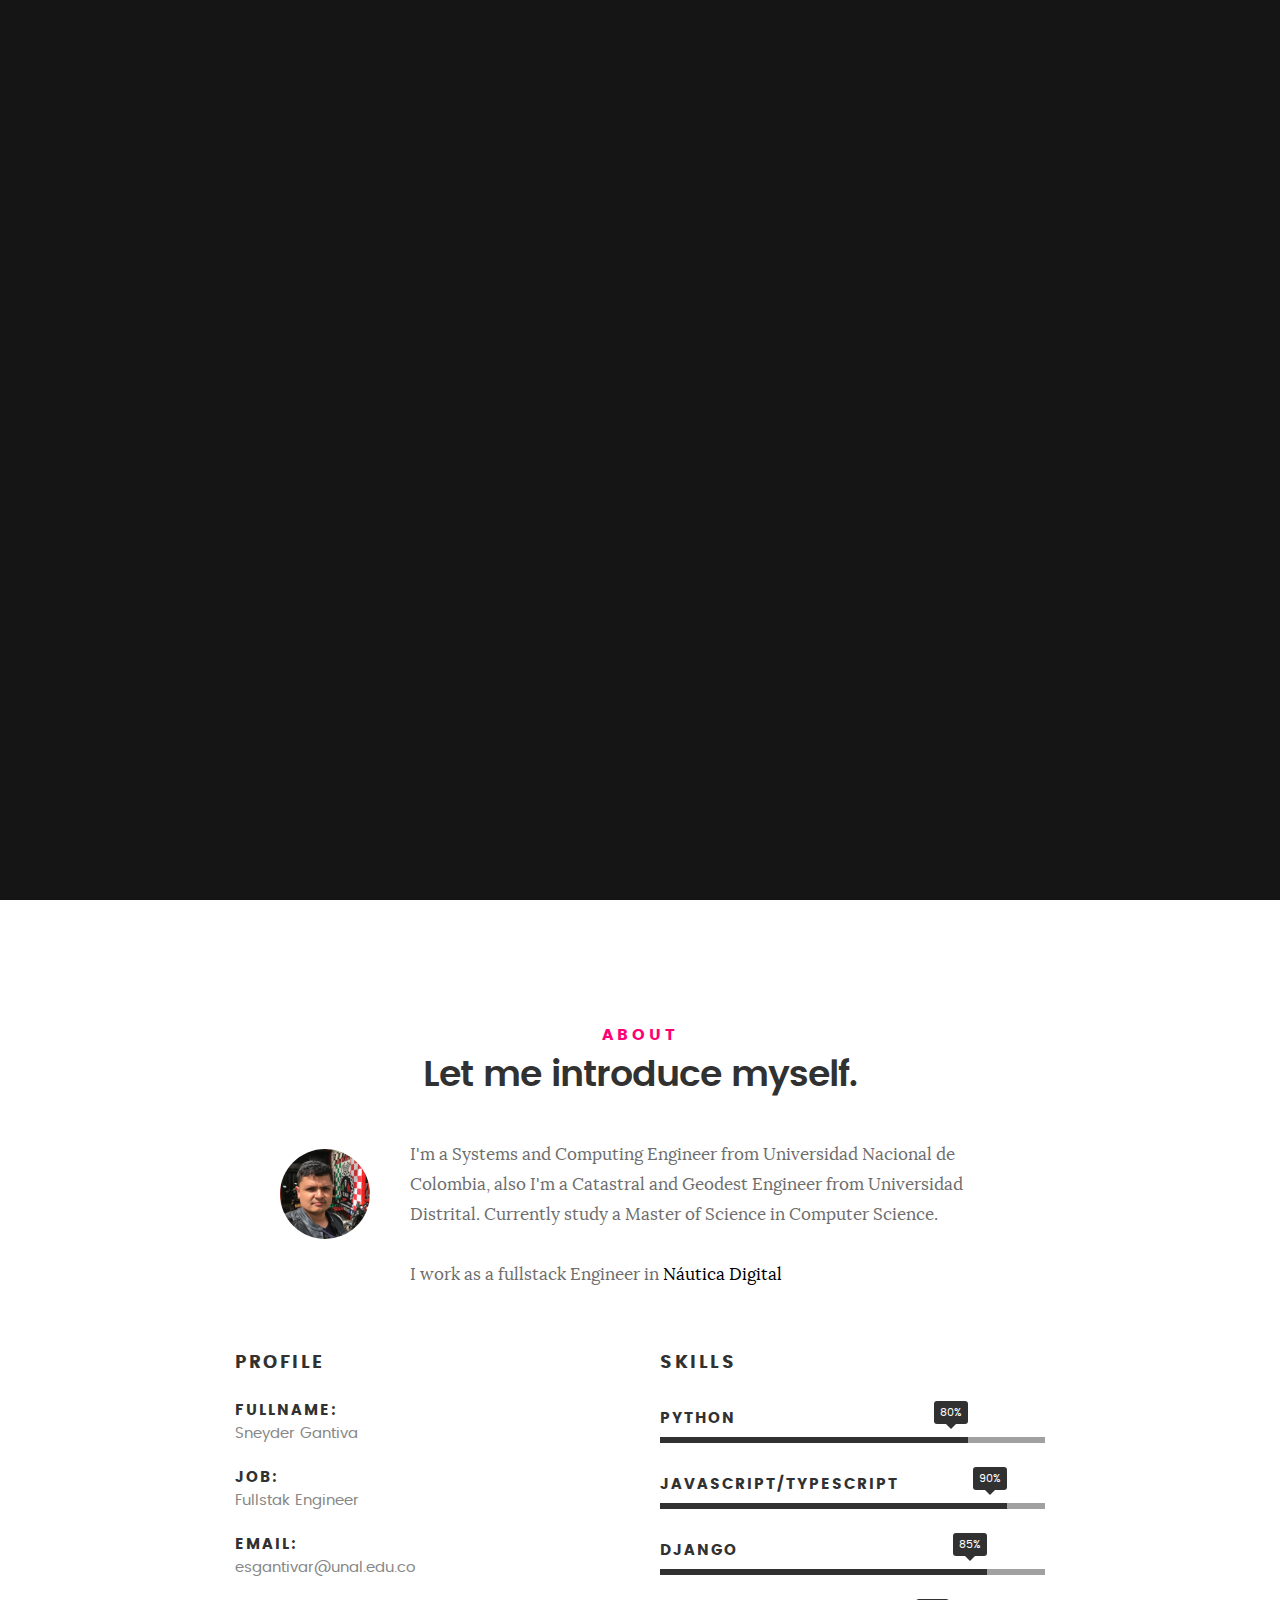
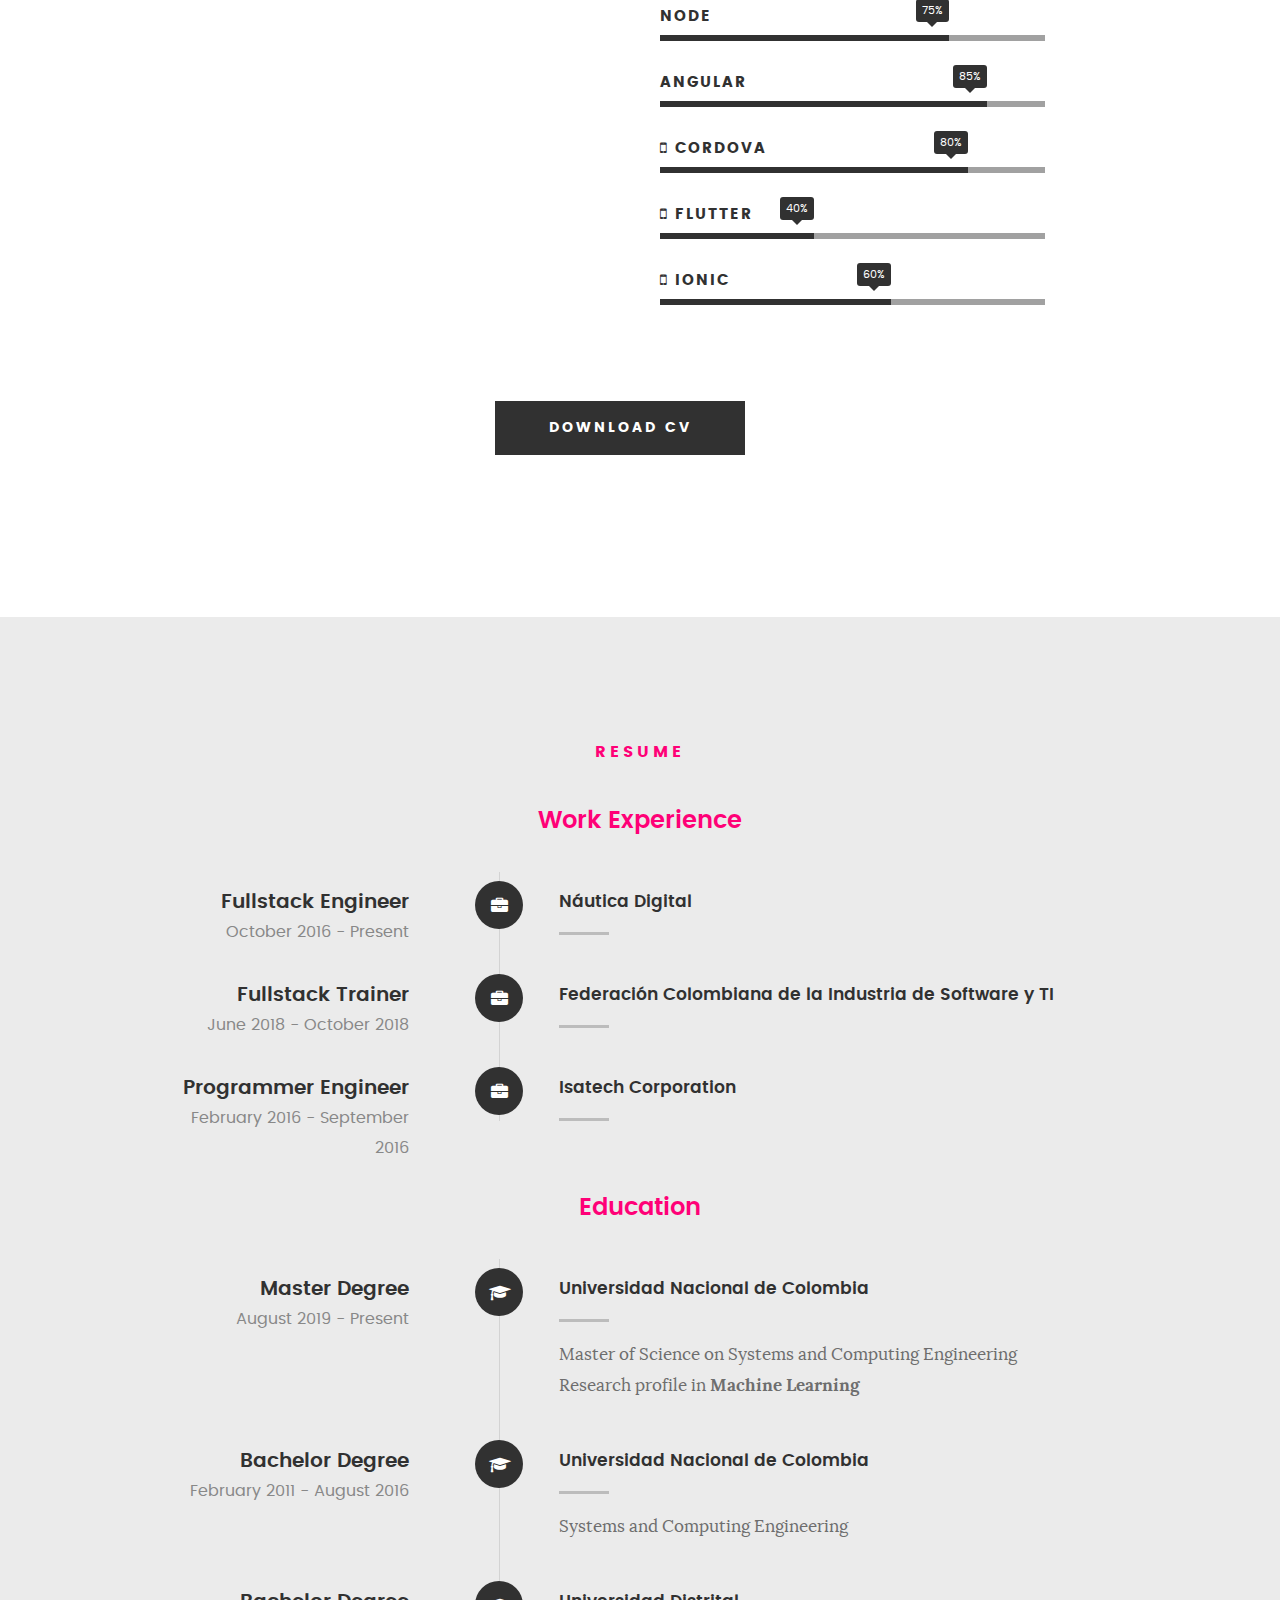
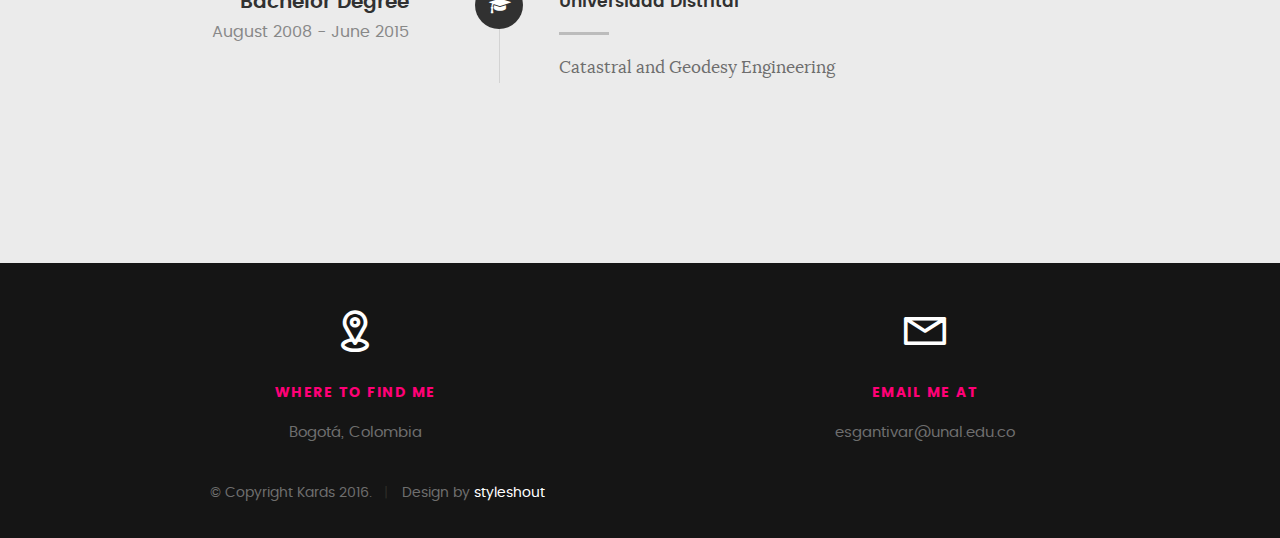
==== index.html @ 759a604a "Update index.html" ====
<!DOCTYPE html>
<!--[if IE 8 ]>
<html class="no-js oldie ie8" lang="en"> <![endif]-->
<!--[if IE 9 ]>
<html class="no-js oldie ie9" lang="en"> <![endif]-->
<!--[if (gte IE 9)|!(IE)]><!-->
<html class="no-js" lang="en"> <!--<![endif]-->
<head>

    <!--- basic page needs
    ================================================== -->
    <meta charset="utf-8">
    <title>Sneyder Gantiva</title>
    <meta name="description" content="">
    <meta name="author" content="">

    <!-- Google Tag Manager -->
    <script>(function(w,d,s,l,i){w[l]=w[l]||[];w[l].push({'gtm.start':
            new Date().getTime(),event:'gtm.js'});var f=d.getElementsByTagName(s)[0],
        j=d.createElement(s),dl=l!='dataLayer'?'&l='+l:'';j.async=true;j.src=
        'https://www.googletagmanager.com/gtm.js?id='+i+dl;f.parentNode.insertBefore(j,f);
    })(window,document,'script','dataLayer','GTM-PXXHBVL');</script>
    <!-- End Google Tag Manager -->

    <!-- mobile specific metas
    ================================================== -->
    <meta name="viewport" content="width=device-width, initial-scale=1, maximum-scale=1">

    <!-- CSS
  ================================================== -->
    <link rel="stylesheet" href="css/base.css">
    <link rel="stylesheet" href="css/main.css">
    <link rel="stylesheet" href="css/vendor.css">

    <!-- script
    ================================================== -->
    <script src="js/modernizr.js"></script>
    <script src="js/pace.min.js"></script>

    <!-- favicons
     ================================================== -->
    <link rel="icon" type="image/png" href="favicon.ico">

</head>

<body id="top">
<!-- Google Tag Manager (noscript) -->
<noscript><iframe src="https://www.googletagmanager.com/ns.html?id=GTM-PXXHBVL"
                  height="0" width="0" style="display:none;visibility:hidden"></iframe></noscript>
<!-- End Google Tag Manager (noscript) -->
<!-- header
================================================== -->
<header>
    <div class="row">

        <div class="top-bar">
            <a class="menu-toggle" href="#"><span>Menu</span></a>

            <div>
                <a href="index.html"></a>
            </div>

            <nav id="main-nav-wrap">
                <ul class="main-navigation">
                    <li class="current"><a class="smoothscroll" href="#intro" title="">Home</a></li>
                    <li><a class="smoothscroll" href="#about" title="">About</a></li>
                    <li><a class="smoothscroll" href="#resume" title="">Resume</a></li>
                    <!--li><a class="smoothscroll" href="#portfolio" title="">Portfolio</a></-li>
                    <li><a class="smoothscroll" href="#services" title="">Services</a></li>
                    <li><a class="smoothscroll" href="#contact" title="">Contact</a></li>
                    <li><a href="styles.html" title="">Style Demo</a></li-->
                </ul>
            </nav>
        </div> <!-- /top-bar -->

    </div> <!-- /row -->
</header> <!-- /header -->

<!-- intro section
================================================== -->
<section id="intro">

    <div class="intro-overlay"></div>

    <div class="intro-content">
        <div class="row">

            <div class="col-twelve">

                <h5>Hello, World.</h5>
                <h1>I'm Sneyder Gantiva.</h1>

                <p class="intro-position">
                    <span>Fullstack Engineer</span>
                    <!--span>UI/UX Designer</span-->
                </p>

                <a class="button stroke smoothscroll" href="#about" title="">More About Me</a>

            </div>

        </div>
    </div> <!-- /intro-content -->

    <ul class="intro-social">
        <li><a href="https://twitter.com/sneyder_gantiva" target="_blank"><i class="fa fa-twitter"></i></a></li>
        <li><a href="https://github.com/esgantivar"><i class="fa fa-github"></i></a></li>
    </ul> <!-- /intro-social -->

</section> <!-- /intro -->


<!-- about section
================================================== -->
<section id="about">

    <div class="row section-intro">
        <div class="col-twelve">

            <h5>About</h5>
            <h1>Let me introduce myself.</h1>

            <div class="intro-info">

                <img src="images/pic.png" alt="Profile Picture">

                <div class="lead">
                    <p>
                        I'm a Systems and Computing Engineer from Universidad Nacional de Colombia, also I'm a Catastral
                        and
                        Geodest Engineer from Universidad Distrital. Currently study a Master of Science in Computer
                        Science.
                    </p>

                    <p>
                        I work as a fullstack Engineer in <a href="https://nauticadigital.co" target="_blank">Náutica
                        Digital</a>
                    </p>

                </div>
            </div>

        </div>
    </div> <!-- /section-intro -->

    <div class="row about-content">

        <div class="col-six tab-full">

            <h3>Profile</h3>

            <ul class="info-list">
                <li>
                    <strong>Fullname:</strong>
                    <span>Sneyder Gantiva</span>
                </li>
                <li>
                    <strong>Job:</strong>
                    <span>Fullstak Engineer</span>
                </li>
                <!--li>
                    <strong>Website:</strong>
                    <span>www.kardswebsite.com</span>
                </li-->
                <li>
                    <strong>Email:</strong>
                    <span>esgantivar@unal.edu.co</span>
                </li>

            </ul> <!-- /info-list -->

        </div>

        <div class="col-six tab-full">

            <h3>Skills</h3>
            <!--p>Lorem ipsum Qui veniam ut consequat ex ullamco nulla in non ut esse in magna sint minim officia
                consectetur nisi commodo ea magna pariatur nisi cillum.</p-->

            <ul class="skill-bars">
                <li>
                    <div class="progress percent80"><span>80%</span></div>
                    <strong>Python</strong>
                </li>
                <li class="progress progress90">
                    <div class="progress percent90"><span>90%</span></div>
                    <strong>Javascript/Typescript</strong>
                </li>
                <li>
                    <div class="progress percent85"><span>85%</span></div>
                    <strong>Django</strong>
                </li>
                <li>
                    <div class="progress percent75"><span>75%</span></div>
                    <strong>Node</strong>
                </li>
                <li>
                    <div class="progress percent85"><span>85%</span></div>
                    <strong>
                        Angular
                    </strong>
                </li>
                <li>
                    <div class="progress percent80"><span>80%</span></div>
                    <strong>
                        <i class="fa fa-mobile"></i>
                        Cordova
                    </strong>
                </li>
                <li>
                    <div class="progress percent40"><span>40%</span></div>
                    <strong>
                        <i class="fa fa-mobile"></i>
                        Flutter
                    </strong>
                </li>
                <li>
                    <div class="progress percent60"><span>60%</span></div>
                    <strong>
                        <i class="fa fa-mobile"></i>
                        Ionic
                    </strong>
                </li>


            </ul> <!-- /skill-bars -->

        </div>

    </div>

    <div class="row button-section">
        <div class="col-twelve">
            <!--a href="#contact" title="Hire Me" class="button stroke smoothscroll">Hire Me</a-->
            <a href="assets/cv.pdf" title="Download CV" download class="button button-primary">Download CV</a>
        </div>
    </div>

</section> <!-- /process-->


<!-- resume Section
================================================== -->
<section id="resume" class="grey-section">

    <div class="row section-intro">
        <div class="col-twelve">

            <h5>Resume</h5>
            <!--h1>More of my credentials.</h1-->

            <!--p class="lead">Lorem ipsum Do commodo in proident enim in dolor cupidatat adipisicing dolore officia nisi
                aliqua incididunt Ut veniam lorem ipsum Consectetur ut in in eu do.</p-->

        </div>
    </div> <!-- /section-intro-->

    <div class="row resume-timeline">

        <div class="col-twelve resume-header">

            <h2>Work Experience</h2>

        </div> <!-- /resume-header -->

        <div class="col-twelve">

            <div class="timeline-wrap">

                <div class="timeline-block">

                    <div class="timeline-ico">
                        <i class="fa fa-briefcase"></i>
                    </div>

                    <div class="timeline-header">
                        <h3>Fullstack Engineer</h3>
                        <p>October 2016 - Present</p>
                    </div>

                    <div class="timeline-content">
                        <h4>Náutica Digital</h4>
                        <p></p>
                        <!--p>Lorem ipsum Occaecat do esse ex et dolor culpa nisi ex in magna consectetur nisi cupidatat
                            laboris esse eiusmod deserunt aute do quis velit esse sed Ut proident cupidatat nulla esse
                            cillum laborum occaecat nostrud sit dolor incididunt amet est occaecat nisi.</p-->
                    </div>

                </div> <!-- /timeline-block -->

                <div class="timeline-block">

                    <div class="timeline-ico">
                        <i class="fa fa-briefcase"></i>
                    </div>

                    <div class="timeline-header">
                        <h3>Fullstack Trainer</h3>
                        <p>June 2018 - October 2018</p>
                    </div>

                    <div class="timeline-content">
                        <h4>Federación Colombiana de la Industria de Software y TI</h4>
                        <p></p>
                    </div>

                </div> <!-- /timeline-block -->

                <div class="timeline-block">

                    <div class="timeline-ico">
                        <i class="fa fa-briefcase"></i>
                    </div>

                    <div class="timeline-header">
                        <h3>Programmer Engineer</h3>
                        <p>February 2016 - September 2016</p>
                    </div>

                    <div class="timeline-content">
                        <h4>Isatech Corporation</h4>
                        <p></p>
                    </div>

                </div> <!-- /timeline-block -->

            </div> <!-- /timeline-wrap -->

        </div> <!-- /col-twelve -->

    </div> <!-- /resume-timeline -->

    <div class="row resume-timeline">

        <div class="col-twelve resume-header">

            <h2>Education</h2>

        </div> <!-- /resume-header -->

        <div class="col-twelve">

            <div class="timeline-wrap">

                <div class="timeline-block">

                    <div class="timeline-ico">
                        <i class="fa fa-graduation-cap"></i>
                    </div>

                    <div class="timeline-header">
                        <h3>Master Degree</h3>
                        <p>August 2019 - Present</p>
                    </div>

                    <div class="timeline-content">
                        <h4>Universidad Nacional de Colombia</h4>
                        <p>Master of Science on Systems and Computing Engineering<br> Research profile in <b>Machine Learning</b></p>
                    </div>

                </div> <!-- /timeline-block -->

                <div class="timeline-block">

                    <div class="timeline-ico">
                        <i class="fa fa-graduation-cap"></i>
                    </div>

                    <div class="timeline-header">
                        <h3>Bachelor Degree</h3>
                        <p>February 2011 - August 2016</p>
                    </div>

                    <div class="timeline-content">
                        <h4>Universidad Nacional de Colombia</h4>
                        <p>Systems and Computing Engineering</p>
                    </div>

                </div> <!-- /timeline-block -->

                <div class="timeline-block">

                    <div class="timeline-ico">
                        <i class="fa fa-graduation-cap"></i>
                    </div>

                    <div class="timeline-header">
                        <h3>Bachelor Degree</h3>
                        <p>August 2008 - June 2015</p>
                    </div>

                    <div class="timeline-content">
                        <h4>Universidad Distrital</h4>
                        <p>Catastral and Geodesy Engineering</p>
                    </div>

                </div> <!-- /timeline-block -->

            </div> <!-- /timeline-wrap -->

        </div> <!-- /col-twelve -->

    </div> <!-- /resume-timeline -->

</section> <!-- /features -->



    <div class="row contact-info">

        <div class="col-six tab-full">

            <div class="icon">
                <i class="icon-pin"></i>
            </div>

            <h5>Where to find me</h5>

            <p>
                Bogotá, Colombia
            </p>

        </div>

        <div class="col-six tab-full collapse">

            <div class="icon">
                <i class="icon-mail"></i>
            </div>

            <h5>Email Me At</h5>

            <p>esgantivar@unal.edu.co<br>
            </p>

        </div>

        <!--div class="col-four tab-full">

            <div class="icon">
                <i class="icon-phone"></i>
            </div>

            <h5>Call Me At</h5>

            <p>Phone: (+63) 555 1212<br>
                Mobile: (+63) 555 0100<br>
                Fax: (+63) 555 0101
            </p>

        </div-->

    </div> <!-- /contact-info -->

</section> <!-- /contact -->


<!-- footer
================================================== -->

<footer>
    <div class="row">

        <!--div class="col-six tab-full pull-right social">

            <ul class="footer-social">
                <li><a href="#"><i class="fa fa-facebook"></i></a></li>
                <li><a href="#"><i class="fa fa-behance"></i></a></li>
                <li><a href="#"><i class="fa fa-twitter"></i></a></li>
                <li><a href="#"><i class="fa fa-dribbble"></i></a></li>
                <li><a href="#"><i class="fa fa-instagram"></i></a></li>
            </ul>

        </div-->

        <div class="col-six tab-full">
            <div class="copyright">
                <span>© Copyright Kards 2016.</span>
                <span>Design by <a href="http://www.styleshout.com/">styleshout</a></span>
            </div>
        </div>

        <div id="go-top">
            <a class="smoothscroll" title="Back to Top" href="#top"><i class="fa fa-long-arrow-up"></i></a>
        </div>

    </div> <!-- /row -->
</footer>

<div id="preloader">
    <div id="loader"></div>
</div>

<!-- Java Script
================================================== -->
<script src="js/jquery-2.1.3.min.js"></script>
<script src="js/plugins.js"></script>
<script src="js/main.js"></script>

</body>

</html>
---- css/base.css ----
/**
 * =================================================================== 
 *
 *  Kards v1.0 Base Stylesheet
 *  url: styleshout.com
 *  03-01-2016
 *  ------------------------------------------------------------------
 *  TOC:
 *  01. reset
 *  02. basic/base setup styles
 *  03. grid
 *  04. MISC
 *
 * =================================================================== 
 */

/** 
 * ===================================================================
 * 01. reset - normalize.css v3.0.2 | MIT License | git.io/normalize
 *
 * ------------------------------------------------------------------- 
 */
html {
	font-family: sans-serif;
	-ms-text-size-adjust: 100%;
	-webkit-text-size-adjust: 100%;
}

body {
	margin: 0;
}

article,
aside,
details,
figcaption,
figure,
footer,
header,
hgroup,
main,
menu,
nav,
section,
summary {
	display: block;
}

audio,
canvas,
progress,
video {
	display: inline-block;
	vertical-align: baseline;
}

audio:not([controls]) {
	display: none;
	height: 0;
}

[hidden],
template {
	display: none;
}

a {
	background: transparent;
}

a:active,
a:hover {
	outline: 0;
}

abbr[title] {
	border-bottom: 1px dotted;
}

b,
strong {
	font-weight: bold;
}

dfn {
	font-style: italic;
}

h1 {
	font-size: 2em;
	margin: 0.67em 0;
}

mark {
	background: #ff0;
	color: #000;
}

small {
	font-size: 80%;
}

sub,
sup {
	font-size: 75%;
	line-height: 0;
	position: relative;
	vertical-align: baseline;
}

sup {
	top: -0.5em;
}

sub {
	bottom: -0.25em;
}

img {
	border: 0;
}

svg:not(:root) {
	overflow: hidden;
}

figure {
	margin: 1em 40px;
}

hr {
	-moz-box-sizing: content-box;
	box-sizing: content-box;
	height: 0;
}

pre {
	overflow: auto;
}

code,
kbd,
pre,
samp {
	font-family: monospace, monospace;
	font-size: 1em;
}

button,
input,
optgroup,
select,
textarea {
	color: inherit;
	font: inherit;
	margin: 0;
}

button {
	overflow: visible;
}

button,
select {
	text-transform: none;
}

button,
html input[type="button"],
input[type="reset"],
input[type="submit"] {
	-webkit-appearance: button;
	cursor: pointer;
}

button[disabled],
html input[disabled] {
	cursor: default;
}

button::-moz-focus-inner,
input::-moz-focus-inner {
	border: 0;
	padding: 0;
}

input {
	line-height: normal;
}

input[type="checkbox"],
input[type="radio"] {
	box-sizing: border-box;
	padding: 0;
}

input[type="number"]::-webkit-inner-spin-button,
input[type="number"]::-webkit-outer-spin-button {
	height: auto;
}

input[type="search"] {
	-webkit-appearance: textfield;
	-moz-box-sizing: content-box;
	-webkit-box-sizing: content-box;
	box-sizing: content-box;
}

input[type="search"]::-webkit-search-cancel-button,
input[type="search"]::-webkit-search-decoration {
	-webkit-appearance: none;
}

fieldset {
	border: 1px solid #c0c0c0;
	margin: 0 2px;
	padding: 0.35em 0.625em 0.75em;
}

legend {
	border: 0;
	padding: 0;
}

textarea {
	overflow: auto;
}

optgroup {
	font-weight: bold;
}

table {
	border-collapse: collapse;
	border-spacing: 0;
}

td,
th {
	padding: 0;
}

/** 
 * ===================================================================
 * 02. basic/base setup styles - (_basic.scss)
 *
 * ------------------------------------------------------------------- 
 */
html {
	font-size: 62.5%;
	box-sizing: border-box;
}

*,
*::before,
*::after {
	box-sizing: inherit;
}

body {
	font-weight: normal;
	line-height: 1;
	text-rendering: optimizeLegibility;
	word-wrap: break-word;
	-webkit-overflow-scrolling: touch;
	-webkit-text-size-adjust: none;
}

body,
input,
button {
	-moz-osx-font-smoothing: grayscale;
	-webkit-font-smoothing: antialiased;
}

/**
 * Media - (_basic.scss)
 * ------------------------------------------------------------------- 
 */
img,
video {
	max-width: 100%;
	height: auto;
}

/**
 * Typography resets - (_basic.scss)
 * ------------------------------------------------------------------- 
 */
div,
dl,
dt,
dd,
ul,
ol,
li,
h1,
h2,
h3,
h4,
h5,
h6,
pre,
form,
p,
blockquote,
th,
td {
	margin: 0;
	padding: 0;
}

h1,
h2,
h3,
h4,
h5,
h6 {
	-webkit-font-variant-ligatures: common-ligatures;
	-moz-font-variant-ligatures: common-ligatures;
	font-variant-ligatures: common-ligatures;
	text-rendering: optimizeLegibility;
}

em,
i {
	font-style: italic;
	line-height: inherit;
}

strong,
b {
	font-weight: bold;
	line-height: inherit;
}

small {
	font-size: 60%;
	line-height: inherit;
}

ol,
ul {
	list-style: none;
}

li {
	display: block;
}

/**
 * links - (_basic.scss)
 * ------------------------------------------------------------------- 
 */
a {
	text-decoration: none;
	line-height: inherit;
}

a img {
	border: none;
}

/**
 * inputs - (_basic.scss)
 * ------------------------------------------------------------------- 
 */
fieldset {
	margin: 0;
	padding: 0;
}

input[type="email"],
input[type="number"],
input[type="search"],
input[type="text"],
input[type="tel"],
input[type="url"],
input[type="password"],
textarea {
	-webkit-appearance: none;
	-moz-appearance: none;
	-ms-appearance: none;
	-o-appearance: none;
	appearance: none;
}

/** 
 * ===================================================================
 * 03. grid - (_grid.scss)
 *
 * ------------------------------------------------------------------- 
 */
.row {
	width: 94%;
	max-width: 1140px;
	margin: 0 auto;
}

.row:before,
.row:after {
	content: "";
	display: table;
}

.row:after {
	clear: both;
}

.row .row {
	width: auto;
	max-width: none;
	margin-left: -20px;
	margin-right: -20px;
}

[class*="col-"],
.bgrid {
	float: left;
}

[class*="col-"] + [class*="col-"].end {
	float: right;
}

[class*="col-"] {
	padding: 0 20px;
}

.col-one {
	width: 8.33333%;
}

.col-two,
.col-1-6 {
	width: 16.66667%;
}

.col-three,
.col-1-4 {
	width: 25%;
}

.col-four,
.col-1-3 {
	width: 33.33333%;
}

.col-five {
	width: 41.66667%;
}

.col-six,
.col-1-2 {
	width: 50%;
}

.col-seven {
	width: 58.33333%;
}

.col-eight,
.col-2-3 {
	width: 66.66667%;
}

.col-nine,
.col-3-4 {
	width: 75%;
}

.col-ten,
.col-5-6 {
	width: 83.33333%;
}

.col-eleven {
	width: 91.66667%;
}

.col-twelve,
.col-full {
	width: 100%;
}

/**
 * small screens - (_grid.scss)
 * --------------------------------------------------------------- 
 */
@media screen and (max-width:1024px) {
	.row .row {
		margin-left: -18px;
		margin-right: -18px;
	}

	[class*="col-"] {
		padding: 0 18px;
	}

}

/**
 * tablets - (_grid.scss)
 * --------------------------------------------------------------- 
 */
@media screen and (max-width:768px) {
	.row {
		width: auto;
		padding-left: 30px;
		padding-right: 30px;
	}

	.row .row {
		padding-left: 0;
		padding-right: 0;
		margin-left: -15px;
		margin-right: -15px;
	}

	[class*="col-"] {
		padding: 0 15px;
	}

	.tab-1-4 {
		width: 25%;
	}

	.tab-1-3 {
		width: 33.33333%;
	}

	.tab-1-2 {
		width: 50%;
	}

	.tab-2-3 {
		width: 66.66667%;
	}

	.tab-3-4 {
		width: 75%;
	}

	.tab-full {
		width: 100%;
	}

}

/**
 * large mobile devices - (_grid.scss)
 * --------------------------------------------------------------- 
 */
@media screen and (max-width:600px) {
	.row {
		padding-left: 25px;
		padding-right: 25px;
	}

	.row .row {
		margin-left: -10px;
		margin-right: -10px;
	}

	[class*="col-"] {
		padding: 0 10px;
	}

	.mob-1-4 {
		width: 25%;
	}

	.mob-1-2 {
		width: 50%;
	}

	.mob-3-4 {
		width: 75%;
	}

	.mob-full {
		width: 100%;
	}

}

/**
 * small mobile devices - (_grid.scss)
 * --------------------------------------------------------------- 
 */
@media screen and (max-width:400px) {
	.row .row {
		padding-left: 0;
		padding-right: 0;
		margin-left: 0;
		margin-right: 0;
	}

	[class*="col-"] {
		width: 100% !important;
		float: none !important;
		clear: both !important;
		margin-left: 0;
		margin-right: 0;
		padding: 0;
	}

	[class*="col-"] + [class*="col-"].end {
		float: none;
	}

}

/** 
 * ===================================================================
 * block grids - (_grid.scss)
 *
 * ------------------------------------------------------------------- 
 */
[class*="block-"]:before,
[class*="block-"]:after {
	content: "";
	display: table;
}

[class*="block-"]:after {
	clear: both;
}

.block-1-6 .bgrid {
	width: 16.66667%;
}

.block-1-4 .bgrid {
	width: 25%;
}

.block-1-3 .bgrid {
	width: 33.33333%;
}

.block-1-2 .bgrid {
	width: 50%;
}

/**
 * Clearing for block grid columns. Allow columns with 
 * different heights to align properly.
 */
.block-1-6 .bgrid:nth-child(6n+1),
.block-1-4 .bgrid:nth-child(4n+1),
.block-1-3 .bgrid:nth-child(3n+1),
.block-1-2 .bgrid:nth-child(2n+1) {
	clear: both;
}

/**
 * small screens - (_grid.scss)
 * --------------------------------------------------------------- 
 */
@media screen and (max-width:1024px) {
	.block-s-1-6 .bgrid {
		width: 16.66667%;
	}

	.block-s-1-4 .bgrid {
		width: 25%;
	}

	.block-s-1-3 .bgrid {
		width: 33.33333%;
	}

	.block-s-1-2 .bgrid {
		width: 50%;
	}

	.block-s-full .bgrid {
		width: 100%;
		clear: both;
	}

	[class*="block-s-"] .bgrid:nth-child(n) {
		clear: none;
	}

	.block-s-1-6 .bgrid:nth-child(6n+1),
	.block-s-1-4 .bgrid:nth-child(4n+1),
	.block-s-1-3 .bgrid:nth-child(3n+1),
	.block-s-1-2 .bgrid:nth-child(2n+1) {
		clear: both;
	}

}

/**
 * tablets - (_grid.scss)
 * --------------------------------------------------------------- 
 */
@media screen and (max-width:768px) {
	.block-tab-1-6 .bgrid {
		width: 16.66667%;
	}

	.block-tab-1-4 .bgrid {
		width: 25%;
	}

	.block-tab-1-3 .bgrid {
		width: 33.33333%;
	}

	.block-tab-1-2 .bgrid {
		width: 50%;
	}

	.block-tab-full .bgrid {
		width: 100%;
		clear: both;
	}

	[class*="block-tab-"] .bgrid:nth-child(n) {
		clear: none;
	}

	.block-tab-1-6 .bgrid:nth-child(6n+1),
	.block-tab-1-4 .bgrid:nth-child(4n+1),
	.block-tab-1-3 .bgrid:nth-child(3n+1),
	.block-tab-1-2 .bgrid:nth-child(2n+1) {
		clear: both;
	}

}

/**
 * large mobile devices - (_grid.scss)
 * --------------------------------------------------------------- 
 */
@media screen and (max-width:600px) {
	.block-mob-1-6 .bgrid {
		width: 16.66667%;
	}

	.block-mob-1-4 .bgrid {
		width: 25%;
	}

	.block-mob-1-3 .bgrid {
		width: 33.33333%;
	}

	.block-mob-1-2 .bgrid {
		width: 50%;
	}

	.block-mob-full .bgrid {
		width: 100%;
		clear: both;
	}

	[class*="block-mob-"] .bgrid:nth-child(n) {
		clear: none;
	}

	.block-mob-1-6 .bgrid:nth-child(6n+1),
	.block-mob-1-4 .bgrid:nth-child(4n+1),
	.block-mob-1-3 .bgrid:nth-child(3n+1),
	.block-mob-1-2 .bgrid:nth-child(2n+1) {
		clear: both;
	}

}

/**
 * stack on small mobile devices - (_grid.scss)
 * --------------------------------------------------------------- 
 */
@media screen and (max-width:400px) {
	.stack .bgrid {
		width: 100% !important;
		float: none !important;
		clear: both !important;
		margin-left: 0;
		margin-right: 0;
	}

}

/** 
 * ===================================================================
 * 04. MISC  - (_grid.scss)
 *
 * ------------------------------------------------------------------- 
 */

/**
 * Clearing - (http://nicolasgallagher.com/micro-clearfix-hack/
 */
.group:before,
.group:after {
	content: "";
	display: table;
}

.group:after {
	clear: both;
}

/**
 * Misc Helper Styles 
 */
.hide {
	display: none;
}

.invisible {
	visibility: hidden;
}

.antialiased {
	-webkit-font-smoothing: antialiased;
	-moz-osx-font-smoothing: grayscale;
}

.remove-bottom {
	margin-bottom: 0;
}

.half-bottom {
	margin-bottom: 1.5rem !important;
}

.add-bottom {
	margin-bottom: 3rem !important;
}

.no-border {
	border: none;
}

.full-width {
	width: 100%;
}

.text-center {
	text-align: center;
}

.text-left {
	text-align: left;
}

.text-right {
	text-align: right;
}

.pull-left {
	float: left;
}

.pull-right {
	float: right;
}

.align-center {
	margin-left: auto;
	margin-right: auto;
	text-align: center;
}

/*# sourceMappingURL=base.css.map */
---- css/main.css ----
/**
 * =================================================================== 
 *
 *  Kards v1.0 Main Stylesheet
 *  url: styleshout.com
 *  03-01-2016
 *  ------------------------------------------------------------------
 *  TOC:
 *  01. webfonts and iconfonts
 *  02. base style overrides
 *  03. typography & general theme styles
 *  04. preloader
 *  05. forms
 *  06. buttons 
 *  07. other components
 *  08. common styles
 *  09. header styles
 *  10. intro
 *  11. about
 *  12. resume
 *  13. portfolio
 *  14. call-to-action section
 *  15. services
 *  16. stats
 *  17. contact
 *  18. footer
 *
 * =================================================================== 
 */


/** 
 * ===================================================================
 * 01. webfonts and iconfonts - (_document-setup.scss)
 *
 * ------------------------------------------------------------------- 
 */
@import url("fonts.css");
@import url("font-awesome/css/font-awesome.min.css");
@import url("micons/micons.css");


/** 
 * ===================================================================
 * 02. base style overrides - (_document-setup.scss)
 *
 * ------------------------------------------------------------------- 
 */
html {
	font-size: 10px;
}

@media only screen and (max-width:1024px) {
	html {
		font-size: 9.411764705882353px;
	}
}
@media only screen and (max-width:768px) {
	html {
		font-size: 10px;
	}
}
@media only screen and (max-width:400px) {
	html {
		font-size: 9.411764705882353px;
	}
}

html, body {
	height: 100%;
}
body {
	background: #151515;
	font-family: "lora-regular", serif;
	font-size: 1.7rem;
	line-height: 3rem;
	color: #6e6e6e;
}

/**
 * links - (_document-setup.scss)
 * -------------------------------------------------------------------
 */
a, a:visited {
	color: #000000;
	-moz-transition: all 0.3s ease-in-out;
	-o-transition: all 0.3s ease-in-out;
	-webkit-transition: all 0.3s ease-in-out;
	-ms-transition: all 0.3s ease-in-out;
	transition: all 0.3s ease-in-out;
}
a:hover, a:focus, a:active {
	color: #FF0077;
	outline: 0;
}

/** 
 * ===================================================================
 * 03. typography & general theme styles - (_document-setup.scss)
 *
 * ------------------------------------------------------------------- 
 */
h1, h2, h3, h4, h5, h6, .h01, .h02, .h03, .h04, .h05, .h06 {
	font-family: "poppins-semibold", sans-serif;
	color: #313131;
	font-style: normal;
	text-rendering: optimizeLegibility;
	margin-bottom: 2.1rem;
}
h3, .h03, h4, .h04 {
	margin-bottom: 1.8rem;
}
h5, .h05, h6, .h06 {
	font-family: "poppins-bold";
	margin-bottom: 1.2rem;
}
h1, .h01 {
	font-size: 3.1rem;
	line-height: 1.355;
	letter-spacing: -.1rem;
}
@media only screen and (max-width:600px) {
	h1, .h01 {
		font-size: 2.6rem;
		letter-spacing: -.07rem;
	}
}
h2, .h02 {
	font-size: 2.4rem;
	line-height: 1.25;
}
h3, .h03 {
	font-size: 2rem;
	line-height: 1.5;
}
h4, .h04 {
	font-size: 1.7rem;
	line-height: 1.765;
}
h5, .h05 {
	font-size: 1.4rem;
	line-height: 1.714;
	text-transform: uppercase;
	letter-spacing: .15rem;
}
h6, .h06 {
	font-size: 1.3rem;
	line-height: 1.846;
	text-transform: uppercase;
	letter-spacing: .15rem;
}
p img {
	margin: 0;
}
p.lead {
	font-family: "lora-regular", serif;
	font-size: 2rem;
	line-height: 1.8;
	color: #888888;
}
@media only screen and (max-width:768px) {
	p.lead {
		font-size: 1.7rem;
	}
}
em, i, strong, b {
	font-size: 1.7rem;
	line-height: 3rem;
	font-style: normal;
	font-weight: normal;
}
em, i {
	font-family: "lora-italic", serif;
}
strong, b {
	font-family: "lora-bold", serif;
}
small {
	font-size: 1.2rem;
	line-height: inherit;
}
blockquote {
	margin: 3rem 0;
	padding-left: 4rem;
	position: relative;
}
blockquote:before {
	content: "\201C";
	font-size: 8rem;
	line-height: 0px;
	margin: 0;
	color: #313131;
	font-family: arial, sans-serif;
	position: absolute;
	top: 3rem;
	left: 0;
}
blockquote p {
	font-family: georgia, serif;
	font-style: italic;
	padding: 0;
	font-size: 1.9rem;
	line-height: 1.737;
}
blockquote cite {
	display: block;
	font-size: 1.3rem;
	font-style: normal;
	line-height: 1.616;
}
blockquote cite:before {
	content: "\2014 \0020";
}
blockquote cite a, blockquote cite a:visited {
	color: #888888;
	border: none;
}
abbr {
	font-family: "poppins-bold", serif;
	font-variant: small-caps;
	text-transform: lowercase;
	letter-spacing: .05rem;
	color: #888888;
}
var, kbd, samp, code, pre {
	font-family: Consolas, "Andale Mono", Courier, "Courier New", monospace;
}
pre {
	padding: 2.4rem 3rem 3rem;
	background: #F1F1F1;
}
code {
	font-size: 1.4rem;
	margin: 0 .2rem;
	padding: .3rem .6rem;
	white-space: nowrap;
	background: #F1F1F1;
	border: 1px solid #E1E1E1;
	border-radius: 3px;
}
pre > code {
	display: block;
	white-space: pre;
	line-height: 2;
	padding: 0;
	margin: 0;
}
pre.prettyprint > code {
	border: none;
}
del {
	text-decoration: line-through;
}
abbr[title], dfn[title] {
	border-bottom: 1px dotted;
	cursor: help;
}
mark {
	background: #FFF49B;
	color: #000;
}
hr {
	border: solid #d2d2d2;
	border-width: 1px 0 0;
	clear: both;
	margin: 2.4rem 0 1.5rem;
	height: 0;
}

/**
 * Lists - (_document-setup.scss)  
 * -------------------------------------------------------------------
 */
ol {
	list-style: decimal;
}
ul {
	list-style: disc;
}
li {
	display: list-item;
}
ol, ul {
	margin-left: 1.7rem;
}
ul li {
	padding-left: .4rem;
}
ul ul, ul ol, ol ol, ol ul {
	margin: .6rem 0 .6rem 1.7rem;
}
ul.disc li {
	display: list-item;
	list-style: none;
	padding: 0 0 0 .8rem;
	position: relative;
}
ul.disc li::before {
	content: "";
	display: inline-block;
	width: 8px;
	height: 8px;
	border-radius: 50%;
	background: #FF0077;
	position: absolute;
	left: -17px;
	top: 11px;
	vertical-align: middle;
}
dt {
	margin: 0;
	color: #FF0077;
}
dd {
	margin: 0 0 0 2rem;
}

/**
 * tables - (_document-setup.scss)  
 * -------------------------------------------------------------------
 */
table {
	border-width: 0;
	width: 100%;
	max-width: 100%;
	font-family: "lora-regular", sans-serif;
}
th, td {
	padding: 1.5rem 3rem;
	text-align: left;
	border-bottom: 1px solid #E8E8E8;
}
th {
	color: #313131;
	font-family: "poppins-bold", sans-serif;
}
td {
	line-height: 1.5;
}
th:first-child, td:first-child {
	padding-left: 0;
}
th:last-child, td:last-child {
	padding-right: 0;
}
.table-responsive {
	overflow-x: auto;
	-webkit-overflow-scrolling: touch;
}

/**
 * Spacing - (_document-setup.scss)  
 * -------------------------------------------------------------------
 */
button, .button {
	margin-bottom: 1.2;
}
fieldset {
	margin-bottom: 1.5rem;
}
input,
textarea,
select,
pre,
blockquote,
figure,
table,
p,
ul,
ol,
dl,
form,
.fluid-video-wrapper,
.ss-custom-select {
	margin-bottom: 3rem;
}

/**
 * floated image - (_document-setup.scss)  
 * -------------------------------------------------------------------
 */
img.pull-right {
	margin: .9rem 0 0 2.4rem;
}
img.pull-left {
	margin: .9rem 2.4rem 0 0;
}

/**
 * block grid paddings - (_document-setup.scss) 
 * -------------------------------------------------------------------
 */
.bgrid {
	padding: 0 20px;
}
@media only screen and (max-width:1024px) {
	.bgrid {
		padding: 0 18px;
	}
}
@media only screen and (max-width:768px) {
	.bgrid {
		padding: 0 15px;
	}
}
@media only screen and (max-width:600px) {
	.bgrid {
		padding: 0 10px;
	}
}
@media only screen and (max-width:400px) {
	.bgrid {
		padding: 0;
	}
}

/**
 * pace.js styles - minimal  - (_document-setup.scss)
 * -------------------------------------------------------------------
 */
.pace {
	-webkit-pointer-events: none;
	pointer-events: none;
	-webkit-user-select: none;
	-moz-user-select: none;
	user-select: none;
}
.pace-inactive {
	display: none;
}
.pace .pace-progress {
	background: #FF0077;
	position: fixed;
	z-index: 900;
	top: 0;
	right: 100%;
	width: 100%;
	height: 6px;
}

/** 
 * ===================================================================
 * 04. preloader - (_preloader-1.scss)
 *
 * ------------------------------------------------------------------- 
 */
#preloader {
	position: fixed;
	top: 0;
	left: 0;
	right: 0;
	bottom: 0;
	background: #151515;
	z-index: 800;
	height: 100%;
	width: 100%;
}
.no-js #preloader, .oldie #preloader {
	display: none;
}
#loader {
	position: absolute;
	left: 50%;
	top: 50%;
	width: 60px;
	height: 60px;
	margin: -30px 0 0 -30px;
	padding: 0;
}
#loader:before {
	content: "";
	border-top: 11px solid rgba(255, 255, 255, 0.1);
	border-right: 11px solid rgba(255, 255, 255, 0.1);
	border-bottom: 11px solid rgba(255, 255, 255, 0.1);
	border-left: 11px solid #FF0077;
	-webkit-animation: load 1.1s infinite linear;
	animation: load 1.1s infinite linear;
	display: block;
	border-radius: 50%;
	width: 60px;
	height: 60px;
}
@-webkit-keyframes load {
	0% {
		-webkit-transform: rotate(0deg);
		transform: rotate(0deg);
	}
	100% {
		-webkit-transform: rotate(360deg);
		transform: rotate(360deg);
	}
}
@keyframes load {
	0% {
		-webkit-transform: rotate(0deg);
		transform: rotate(0deg);
	}
	100% {
		-webkit-transform: rotate(360deg);
		transform: rotate(360deg);
	}
}

/** 
 * ===================================================================
 * 05. forms - (_forms.scss)
 *
 * ------------------------------------------------------------------- 
 */
fieldset {
	border: none;
}
input[type="email"],
input[type="number"],
input[type="search"],
input[type="text"],
input[type="tel"],
input[type="url"],
input[type="password"],
textarea,
select {
	display: block;
	height: 6rem;
	padding: 1.5rem 0;
	border: 0;
	outline: none;
	vertical-align: middle;
	color: #313131;
	font-family: "poppins-regular", sans-serif;
	font-size: 1.5rem;
	line-height: 3rem;
	max-width: 100%;
	background: transparent;
	border-bottom: 1px solid rgba(0, 0, 0, 0.3);
	-moz-transition: all 0.3s ease-in-out;
	-o-transition: all 0.3s ease-in-out;
	-webkit-transition: all 0.3s ease-in-out;
	-ms-transition: all 0.3s ease-in-out;
	transition: all 0.3s ease-in-out;
}
.ss-custom-select {
	position: relative;
	padding: 0;
}
.ss-custom-select select {
	-webkit-appearance: none;
	-moz-appearance: none;
	-ms-appearance: none;
	-o-appearance: none;
	appearance: none;
	text-indent: 0.01px;
	text-overflow: '';
	margin: 0;
	line-height: 3rem;
	vertical-align: middle;
}
.ss-custom-select select option {
	padding-left: 2rem;
	padding-right: 2rem;
}
.ss-custom-select select::-ms-expand {
	display: none;
}
.ss-custom-select::after {
	content: '\f0d7';
	font-family: 'FontAwesome';
	position: absolute;
	top: 50%;
	right: 1.5rem;
	margin-top: -10px;
	bottom: auto;
	width: 20px;
	height: 20px;
	line-height: 20px;
	font-size: 18px;
	text-align: center;
	pointer-events: none;
	color: #252525;
}

/* IE9 and below */
.oldie .ss-custom-select::after {
	display: none;
}
textarea {
	min-height: 25rem;
}
input[type="email"]:focus,
input[type="number"]:focus,
input[type="search"]:focus,
input[type="text"]:focus,
input[type="tel"]:focus,
input[type="url"]:focus,
input[type="password"]:focus,
textarea:focus,
select:focus {
	color: #cc005f;
	border-bottom: 1px solid #FF0077;
}
label, legend {
	font-family: "poppins-bold", sans-serif;
	font-size: 1.4rem;
	margin-bottom: .6rem;
	color: #3b3b3b;
	display: block;
}
input[type="checkbox"], input[type="radio"] {
	display: inline;
}
label > .label-text {
	display: inline-block;
	margin-left: 1rem;
	font-family: "poppins-regular", sans-serif;
	line-height: inherit;
}
label > input[type="checkbox"], label > input[type="radio"] {
	margin: 0;
	position: relative;
	top: .15rem;
}

/**
 * Style Placeholder Text  
 * -
 */
::-webkit-input-placeholder {
	color: #a1a1a1;
}
:-moz-placeholder {
	color: #a1a1a1;  /* Firefox 18- */
}
::-moz-placeholder {
	color: #a1a1a1;  /* Firefox 19+ */
}
:-ms-input-placeholder {
	color: #a1a1a1;
}
.placeholder {
	color: #a1a1a1 !important;
}

/** 
 * ===================================================================
 * 06. buttons - (_button-essentials.scss)
 *
 * ------------------------------------------------------------------- 
 */
.button,
a.button,
button,
input[type="submit"],
input[type="reset"],
input[type="button"] {
	display: inline-block;
	font-family: "poppins-bold", sans-serif;
	font-size: 1.4rem;
	text-transform: uppercase;
	letter-spacing: .3rem;
	height: 5.4rem;
	line-height: 5.4rem;
	padding: 0 3rem;
	margin: 0 .3rem 1.2rem 0;
	background: #d8d8d8;
	color: #313131;
	text-decoration: none;
	cursor: pointer;
	text-align: center;
	white-space: nowrap;
	border: none;
	-moz-transition: all 0.3s ease-in-out;
	-o-transition: all 0.3s ease-in-out;
	-webkit-transition: all 0.3s ease-in-out;
	-ms-transition: all 0.3s ease-in-out;
	transition: all 0.3s ease-in-out;
}
.button:hover,
a.button:hover,
button:hover,
input[type="submit"]:hover,
input[type="reset"]:hover,
input[type="button"]:hover,
.button:focus,
button:focus,
input[type="submit"]:focus,
input[type="reset"]:focus,
input[type="button"]:focus {
	background: #bebebe;
	color: #000000;
	outline: 0;
}
.button.button-primary,
a.button.button-primary,
button.button-primary,
input[type="submit"].button-primary,
input[type="reset"].button-primary,
input[type="button"].button-primary {
	background: #313131;
	color: #FFFFFF;
}
.button.button-primary:hover,
a.button.button-primary:hover,
button.button-primary:hover,
input[type="submit"].button-primary:hover,
input[type="reset"].button-primary:hover,
input[type="button"].button-primary:hover,
.button.button-primary:focus,
button.button-primary:focus,
input[type="submit"].button-primary:focus,
input[type="reset"].button-primary:focus,
input[type="button"].button-primary:focus {
	background: #1f1f1f;
}
button.full-width, .button.full-width {
	width: 100%;
	margin-right: 0;
}
button.medium, .button.medium {
	height: 5.7rem !important;
	line-height: 5.7rem !important;
	padding: 0 1.8rem !important;
}
button.large, .button.large {
	height: 6rem !important;
	line-height: 6rem !important;
	padding: 0rem 3rem !important;
}
button.stroke, .button.stroke {
	background: transparent !important;
	border: 3px solid #313131;
	line-height: 4.8rem;
}
button.stroke.medium, .button.stroke.medium {
	line-height: 5.1rem !important;
}
button.stroke.large, .button.stroke.large {
	line-height: 5.4rem !important;
}
button.stroke:hover, .button.stroke:hover {
	border: 3px solid #FF0077;
	color: #FF0077;
}
button::-moz-focus-inner, input::-moz-focus-inner {
	border: 0;
	padding: 0;
}


/** 
 * ===================================================================
 * 07. other components - (_others.scss)
 *
 * ------------------------------------------------------------------- 
 */

/**
 * alert box - (_alert-box.scss)
 * -------------------------------------------------------------------
 */
.alert-box {
	padding: 2.1rem 4rem 2.1rem 3rem;
	position: relative;
	margin-bottom: 3rem;
	border-radius: 3px;
	font-family: "poppins-regular", sans-serif;
	font-size: 1.5rem;
}
.alert-box .close {
	position: absolute;
	right: 1.8rem;
	top: 1.8rem;
	cursor: pointer;
}
.ss-error {
	background-color: #ffd1d2;
	color: #e65153;
}
.ss-success {
	background-color: #c8e675;
	color: #758c36;
}
.ss-info {
	background-color: #d7ecfb;
	color: #4a95cc;
}
.ss-notice {
	background-color: #fff099;
	color: #bba31b;
}

/**
 * additional typo styles - (_additional-typo.scss)
 * -------------------------------------------------------------------
 */

/**
 * drop cap 
 */
.drop-cap:first-letter {
	float: left;
	margin: 0;
	padding: 1.5rem .6rem 0 0;
	font-size: 8.4rem;
	font-family: "poppins-bold", sans-serif;
	line-height: 6rem;
	text-indent: 0;
	background: transparent;
	color: #313131;
}

/**
 * line definition style
 */
.lining dt, .lining dd {
	display: inline;
	margin: 0;
}
.lining dt + dt:before, .lining dd + dt:before {
	content: "\A";
	white-space: pre;
}
.lining dd + dd:before {
	content: ", ";
}
.lining dd + dd:before {
	content: ", ";
}
.lining dd:before {
	content: ": ";
	margin-left: -0.2em;
}

/**
 * dictionary definition style
 */
.dictionary-style dt {
	display: inline;
	counter-reset: definitions;
}
.dictionary-style dt + dt:before {
	content: ", ";
	margin-left: -0.2em;
}
.dictionary-style dd {
	display: block;
	counter-increment: definitions;
}
.dictionary-style dd:before {
	content: counter(definitions, decimal) ". ";
}

/** 
 * Pull Quotes
 * -----------
 * markup:
 *
 * <aside class="pull-quote">
 *		<blockquote>
 *			<p></p>
 *		</blockquote>
 *	</aside>
 *
 * --------------------------------------------------------------------- 
 */
.pull-quote {
	position: relative;
	padding: 2.1rem 3rem 2.1rem 0px;
}
.pull-quote:before, .pull-quote:after {
	height: 1em;
	position: absolute;
	font-size: 8rem;
	font-family: Arial, Sans-Serif;
	color: #333;
}
.pull-quote:before {
	content: "\201C";
	top: 33px;
	left: 0;
}
.pull-quote:after {
	content: '\201D';
	bottom: -33px;
	right: 0;
}
.pull-quote blockquote {
	margin: 0;
}
.pull-quote blockquote:before {
	content: none;
}

/** 
 * Stats Tab
 * ---------
 * markup:
 *
 * <ul class="stats-tabs">
 *		<li><a href="#">[value]<em>[name]</em></a></li>
 *	</ul>
 *
 * Extend this object into your markup.
 *
 * ---------------------------------------------------------------------
 */
.stats-tabs {
	padding: 0;
	margin: 3rem 0;
}
.stats-tabs li {
	display: inline-block;
	margin: 0 1.5rem 3rem 0;
	padding: 0 1.5rem 0 0;
	border-right: 1px solid #ccc;
}
.stats-tabs li:last-child {
	margin: 0;
	padding: 0;
	border: none;
}
.stats-tabs li a {
	display: inline-block;
	font-size: 2.5rem;
	font-family: "poppins-bold", sans-serif;
	border: none;
	color: #252525;
}
.stats-tabs li a:hover {
	color: #FF0077;
}
.stats-tabs li a em {
	display: block;
	margin: .6rem 0 0 0;
	font-size: 1.4rem;
	font-family: "poppins-regular", sans-serif;
	color: #888888;
}

/**
 * skillbars - (_skillbars.scss)
 * -------------------------------------------------------------------
 */
.skill-bars {
	list-style: none;
	margin: 6rem 0 3rem;
}
.skill-bars li {
	height: .6rem;
	background: #a1a1a1;
	width: 100%;
	margin-bottom: 6rem;
	padding: 0;
	position: relative;
}
.skill-bars li strong {
	position: absolute;
	left: 0;
	top: -3rem;
	font-family: "poppins-bold", sans-serif;
	color: #313131;
	text-transform: uppercase;
	letter-spacing: .2rem;
	font-size: 1.5rem;
	line-height: 2.4rem;
}
.skill-bars li .progress {
	background: #313131;
	position: relative;
	height: 100%;
}
.skill-bars li .progress span {
	position: absolute;
	right: 0;
	top: -3.6rem;
	display: block;
	font-family: "poppins-regular", sans-serif;
	color: white;
	font-size: 1.1rem;
	line-height: 1;
	background: #313131;
	padding: .6rem .6rem;
	border-radius: 3px;
}
.skill-bars li .progress span::after {
	position: absolute;
	left: 50%;
	bottom: -5px;
	margin-left: -5px;
	border-right: 5px solid transparent;
	border-left: 5px solid transparent;
	border-top: 5px solid #313131;
	content: "";
}

.skill-bars li .percent5   { width: 5%; }
.skill-bars li .percent10  { width: 10%; }
.skill-bars li .percent15  { width: 15%; }
.skill-bars li .percent20  { width: 20%; }
.skill-bars li .percent25  { width: 25%; }
.skill-bars li .percent30  { width: 30%; }
.skill-bars li .percent35  { width: 35%; }
.skill-bars li .percent40  { width: 40%; }
.skill-bars li .percent45  { width: 45%; }
.skill-bars li .percent50  { width: 50%; }
.skill-bars li .percent55  { width: 55%; }
.skill-bars li .percent60  { width: 60%; }
.skill-bars li .percent65  { width: 65%; }
.skill-bars li .percent70  { width: 70%; }
.skill-bars li .percent75  { width: 75%; }
.skill-bars li .percent80  { width: 80%; }
.skill-bars li .percent85  { width: 85%; }
.skill-bars li .percent90  { width: 90%; }
.skill-bars li .percent95  { width: 95%; }
.skill-bars li .percent100 { width: 100%; }


/** 
 * ===================================================================
 * 08. common styles (_layout.scss)
 *
 * ------------------------------------------------------------------- 
 */
.grey-section {
	background: #ebebeb;
}
.grey-section p.lead {
	color: #7d7d7d;
}
.section-intro {
	max-width: 700px;
	margin-left: auto;
	margin-right: auto;
	text-align: center;
	margin-bottom: 3.6rem;
	position: relative;
}
.section-intro h1 {
	font-family: "poppins-semibold", serif;
	font-size: 3.6rem;
	color: #313131;
	line-height: 1.25;
	margin-bottom: 1.2rem;
}
.section-intro h5 {
	color: #FF0077;
	font-size: 1.6rem;
	line-height: 1.875;
	margin-bottom: 0.3rem;
	letter-spacing: .4rem;
}

/**
 * responsive:
 * common styles
 * ------------------------------------------------------------------- 
 */
@media only screen and (max-width:768px) {
	.section-intro {
		max-width: 650px;
	}
	.section-intro h1 {
		font-size: 3rem;
	}
}
@media only screen and (max-width:600px) {
	.section-intro h1 {
		font-size: 2.6rem;
	}
	.section-intro h5 {
		font-size: 1.5rem;
		letter-spacing: .3rem;
	}
}
@media only screen and (max-width:400px) {
	.section-intro h1 {
		font-size: 2.4rem;
	}
}


/** 
 * ===================================================================
 * 09. header styles - (_layout.scss)
 *
 * ------------------------------------------------------------------- 
 */
header {
	position: fixed;
	width: 100%;
	min-height: 66px;
	z-index: 600;
}
header .row {
	position: relative;
	min-height: 66px;
}
header .top-bar {
	display: block;
	background: #000000;
	min-width: 220px;
	min-height: 66px;
	position: absolute;
	left: 90px;
	top: 0;
}
header .logo {
	float: left;
	margin-left: 20px;
	margin-right: 50px;
	margin-top: 25px;
	position: relative;
}
header .logo a {
	display: block;
	margin: 0;
	padding: 0;
	border: none;
	font: 0/0 a;
	text-shadow: none;
	color: transparent;
	width: 92px;
	height: 15px;
	background: url("../images/logo.png") no-repeat center;
	background-size: 92px 15px;
}

/**
 * menu toggle - (_layout.css)
 * ------------------------------------------------------------------- 
 */
.menu-toggle {
	float: left;
	width: 40px;
	height: 40px;
	margin-left: 20px;
	margin-top: 13px;
	display: block;
	position: relative;
}
.menu-toggle span {
	display: block;
	background-color: #FF0077;
	width: 24px;
	height: 3px;
	margin-top: -1.5px;
	font: 0/0 a;
	text-shadow: none;
	color: transparent;
	position: absolute;
	right: 8px;
	top: 50%;
	bottom: auto;
	left: auto;
	-moz-transition: background 0.2s ease-in-out;
	-o-transition: background 0.2s ease-in-out;
	-webkit-transition: background 0.2s ease-in-out;
	-ms-transition: background 0.2s ease-in-out;
	transition: background 0.2s ease-in-out;
}
.menu-toggle span::before, .menu-toggle span::after {
	content: '';
	width: 100%;
	height: 100%;
	background-color: inherit;
	position: absolute;
	left: 0;
	-moz-transition-duration: 0.2s, 0.2s;
	-o-transition-duration: 0.2s, 0.2s;
	-webkit-transition-duration: 0.2s, 0.2s;
	-ms-transition-duration: 0.2s, 0.2s;
	transition-duration: 0.2s, 0.2s;
	-moz-transition-delay: 0.2s, 0s;
	-o-transition-delay: 0.2s, 0s;
	-webkit-transition-delay: 0.2s, 0s;
	-ms-transition-delay: 0.2s, 0s;
	transition-delay: 0.2s, 0s;
}
.menu-toggle span::before {
	top: -8px;
	-moz-transition-property: top, transform;
	-o-transition-property: top, transform;
	-webkit-transition-property: top, transform;
	-ms-transition-property: top, transform;
	transition-property: top, transform;
}
.menu-toggle span::after {
	bottom: -8px;
	-moz-transition-property: bottom, transform;
	-o-transition-property: bottom, transform;
	-webkit-transition-property: bottom, transform;
	-ms-transition-property: bottom, transform;
	transition-property: bottom, transform;
}

/* is clicked */
.menu-toggle.is-clicked span {
	background-color: rgba(255, 0, 119, 0);
}
.menu-toggle.is-clicked span::before, .menu-toggle.is-clicked span::after {
	background-color: #ff0077;
	-moz-transition-delay: 0s, 0.2s;
	-o-transition-delay: 0s, 0.2s;
	-webkit-transition-delay: 0s, 0.2s;
	-ms-transition-delay: 0s, 0.2s;
	transition-delay: 0s, 0.2s;
}
.menu-toggle.is-clicked span::before {
	top: 0;
	-webkit-transform: rotate(45deg);
	-ms-transform: rotate(45deg);
	transform: rotate(45deg);
}
.menu-toggle.is-clicked span::after {
	bottom: 0;
	-webkit-transform: rotate(-45deg);
	-ms-transform: rotate(-45deg);
	transform: rotate(-45deg);
}

/* navigation panel */
#main-nav-wrap {
	display: block;
	width: 100%;
	font-family: "poppins-medium", sans-serif;
	font-size: 1.5rem;
	position: absolute;
	top: 100%;
	left: 0;
}

/* dropdown nav */
.main-navigation {
	background: #000000;
	padding: 24px 30px 42px;
	margin: 0;
	width: 100%;
	height: auto;
	clear: both;
	display: none;
}
.main-navigation > li {
	display: block;
	height: auto;
	text-align: left;
	padding: 0;
}
.main-navigation li a {
	display: block;
	color: #FFFFFF;
	width: auto;
	padding: 15px 0;
	line-height: 16px;
	border: none;
}
.main-navigation li a:hover {
	color: #FF0077;
	padding-left: 1rem;
}
.main-navigation li.current > a {
	background: none;
	color: #FF0077;
}

/**
 * responsive:
 * header styles
 * --------------------------------------------------------------- 
 */
@media only screen and (max-width:1024px) {
	header .top-bar {
		left: 60px;
	}
}
@media only screen and (max-width:768px) {
	header .top-bar {
		left: 50px;
	}
}
@media only screen and (max-width:600px) {
	header .top-bar {
		left: 35px;
	}
}
@media only screen and (max-width:400px) {
	header .top-bar {
		left: 25px;
	}
}


/** 
 * ===================================================================
 * 10. intro - (_layout.scss) 
 *
 * ------------------------------------------------------------------- 
 */
#intro {
	background: #151515 url(../images/intro-bg.jpg) no-repeat center bottom;
	-webkit-background-size: cover;
	-moz-background-size: cover;
	background-size: cover;
	background-attachment: fixed;
	width: 100%;
	height: 100%;
	min-height: 720px;
	display: table;
	position: relative;
	text-align: center;
}
.intro-overlay {
	position: absolute;
	top: 0;
	left: 0;
	width: 100%;
	height: 100%;
	background: #111111;
	opacity: .85;
}

.intro-content {
	display: table-cell;
	vertical-align: middle;
	text-align: center;
	-webkit-transform: translateY(-2.1rem);
	-ms-transform: translateY(-2.1rem);
	transform: translateY(-2.1rem);
}
.intro-content h1 {
	color: #FFFFFF;
	font-family: "poppins-medium", sans-serif;
	font-size: 8.4rem;
	line-height: 1.071;
	max-width: 900px;
	margin-top: 0;
	margin-bottom: .6rem;
	margin-left: auto;
	margin-right: auto;
	text-shadow: 0 0 20px rgba(0, 0, 0, 0.5);
}
.intro-content h5 {
	color: #cc005f;
	font-family: "poppins-bold", sans-serif;
	font-size: 2.3rem;
	line-height: 1.565;
	margin-bottom: 0;
	text-transform: uppercase;
	letter-spacing: .3rem;
	text-shadow: 0 0 6px rgba(0, 0, 0, 0.2);
}
.intro-content .intro-position {
	font-family: "lora-regular", serif;
	font-size: 1.7rem;
	line-height: 2.4rem;
	text-transform: uppercase;
	letter-spacing: .2rem;
	color: #FFFFFF;
	text-shadow: 0 0 6px rgba(0, 0, 0, 0.2);
}
.intro-content .intro-position span {
	display: inline-block;
}
.intro-content .intro-position span::after {
	content: "|";
	text-align: center;
	display: inline-block;
	padding: 0 8px 0 14px;
	color: rgba(255, 255, 255, 0.3);
}
.intro-content .intro-position span:first-child::before {
	content: "|";
	text-align: center;
	display: inline-block;
	padding: 0 14px 0 8px;
	color: rgba(255, 255, 255, 0.3);
}
.intro-content .button {
	color: #FFFFFF !important;
	border-color: rgba(255, 255, 255, 0.3);
	height: 6rem !important;
	line-height: 5.4rem !important;
	padding: 0 3.5rem 0 3rem !important;
	margin-top: .6rem;
	font-size: 1.3rem;
	text-transform: uppercase;
	letter-spacing: .25rem;
}
.intro-content .button:hover, .intro-content .button:focus {
	border-color: #cc005f;
}
.intro-content .button::after {
	display: inline-block;
	content: "\f107";
	font-family: fontAwesome;
	font-size: 1.6rem;
	line-height: inherit;
	text-align: center;
	position: relative;
	left: 1.2rem;
}

.intro-social {
	display: block;
	position: absolute;
	width: 100%;
	left: 0;
	bottom: 7.2rem;
	font-size: 3.3rem;
	margin: 0;
	padding: 0;
}
.intro-social li {
	display: inline-block;
	margin: 0 20px;
	padding: 0;
}
.intro-social li a, .intro-social li a:visited {
	color: #FFFFFF;
}
.intro-social li a:hover, .intro-social li a:focus {
	color: #cc005f;
}

/**
 * responsive:
 * Intro
 * --------------------------------------------------------------- 
 */
@media only screen and (max-width:1024px) {
	.intro-content h1 {
		font-size: 7.6rem;
	}
	.intro-social {
		font-size: 3rem;
	}
	.intro-social li {
		margin: 0 15px;
	}
}
@media only screen and (max-width:768px) {
	#intro {
		min-height: 660px;
	}
	.intro-content h1 {
		font-size: 5.2rem;
	}
	.intro-content h5 {
		font-size: 1.8rem;
	}
	.intro-content .intro-position {
		font-size: 1.3rem;
	}
	.intro-social {
		font-size: 2.5rem;
	}
	.intro-social li {
		margin: 0 10px;
	}
}
@media only screen and (max-width:600px) {
	#intro {
		min-height: 600px;
	}
	.intro-content h1 {
		font-size: 4.6rem;
		margin-bottom: .6rem;
	}
	.intro-content h5 {
		font-size: 1.5rem;
		margin-bottom: .3rem;
		letter-spacing: .2rem;
	}
	.intro-content .intro-position {
		font-size: 1.2rem;
	}
	.intro-content .intro-position span {
		padding: 0 .6rem;
	}
	.intro-content .intro-position span::before, .intro-content .intro-position span::after {
		display: none !important;
	}
	.intro-social {
		font-size: 2.4rem;
	}
}


/** 
 * ===================================================================
 * 11. about - (_layout.scss)
 *
 * ------------------------------------------------------------------- 
 */
#about {
	background: #FFFFFF;
	padding-top: 12rem;
	padding-bottom: 15rem;
}
#about .section-intro {
	margin-bottom: 3rem;
}

.intro-info {
	margin-top: 4.2rem;
	margin-right: -30px;
	margin-left: -30px;
}
.intro-info img {
	height: 9rem;
	width: 9rem;
	border-radius: 50%;
	margin: .9rem 0 0 0;
	float: left;
}
.intro-info .lead {
	text-align: left;
	padding-left: 13rem;
}

.about-content {
	position: relative;
	text-align: left;
	max-width: 850px;
	margin-bottom: 3.6rem;
}
.about-content h3 {
	font-family: "poppins-bold", sans-serif;
	font-size: 1.8rem;
	text-transform: uppercase;
	letter-spacing: .25rem;
}
.about-content .info-list {
	list-style: none;
	margin-left: 0;
}
.about-content .info-list li {
	padding: 0 0 1.5rem 0;
	margin-bottom: .6rem;
}
.about-content .info-list li strong {
	font-family: "poppins-bold", sans-serif;
	color: #313131;
	text-transform: uppercase;
	letter-spacing: .2rem;
	font-size: 1.5rem;
	line-height: 3rem;
}
.about-content .info-list li span {
	display: block;
	font-family: "poppins-regular", sans-serif;
	color: #888888;
	font-size: 1.5rem;
	line-height: 1;
}
.about-content .skill-bars {
	margin-top: 6rem;
}

.button-section {
	text-align: center;
}
.button-section .button {
	width: 250px;
}
.button-section [class*="col-"] .button:first-child {
	margin-right: 4rem;
}

/**
 * responsive:
 * about
 * ------------------------------------------------------------------- 
 */
@media only screen and (max-width:1024px) {
	.intro-info {
		margin-right: 0;
		margin-left: 0;
	}
}
@media only screen and (max-width:768px) {
	.intro-info img {
		height: 7.8rem;
		width: 7.8rem;
	}
	.intro-info .lead {
		padding-left: 11rem;
	}
	.about-content h3 {
		text-align: center;
	}
	.about-content .info-list, .about-content .skill-bars {
		margin-bottom: 4.2rem;
	}
	.button-section .button {
		width: 100%;
		margin-bottom: 3rem;
	}
	.button-section [class*="col-"] .button:first-child {
		margin-right: 0;
	}
}
@media only screen and (max-width:600px) {
	.intro-info {
		text-align: center;
		margin-top: 3rem;
	}
	.intro-info img {
		height: 6.6rem;
		width: 6.6rem;
		float: none;
		display: inline-block;
	}
	.intro-info .lead {
		padding-left: 0;
		text-align: center;
	}
}

/** 
 * ===================================================================
 * 12. resume - (_layout.scss)
 *
 * ------------------------------------------------------------------- 
 */
#resume {
	padding-top: 12rem;
	padding-bottom: 12rem;
}

#resume .resume-header {
	text-align: center;
}
#resume .resume-header h2 {
	color: #FF0077;
}

#resume .resume-timeline {
	max-width: 980px;
}
#resume .timeline-wrap {
	position: relative;
	margin-top: 1.5rem;
	margin-bottom: 6rem;
}
#resume .timeline-wrap::before {
	content: "";
	display: block;
	width: 1px;
	height: 100%;
	background: rgba(0, 0, 0, 0.1);
	position: absolute;
	left: 35%;
	top: 0;
}
#resume .timeline-block {
	position: relative;
	padding-top: 1.5rem;
}
#resume .timeline-ico {
	height: 4.8rem;
	width: 4.8rem;
	line-height: 4.8rem;
	background: #313131;
	border-radius: 50%;
	text-align: center;
	color: #FFFFFF;
	position: absolute;
	left: 35%;
	top: .9rem;
	margin-left: -2.4rem;
}
#resume .timeline-ico i {
	position: relative;
	left: .05rem;
	top: .2rem;
}

#resume .timeline-header {
	float: left;
	width: 35%;
	padding-right: 90px;
	text-align: right;
}
#resume .timeline-header h3 {
	margin-bottom: 0;
}
#resume .timeline-header p {
	font-family: "poppins-regular", sans-serif;
	font-size: 1.6rem;
	color: #888888;
}
#resume .timeline-content {
	margin-left: 35%;
	padding-left: 60px;
}
#resume .timeline-content h4 {
	position: relative;
	padding-bottom: 1.8rem;
}
#resume .timeline-content h4::after {
	content: "";
	display: block;
	height: 3px;
	width: 50px;
	background: rgba(0, 0, 0, 0.2);
	position: absolute;
	left: 0;
	bottom: 0;
}

/**
 * responsive:
 * resume
 * ------------------------------------------------------------------- 
 */
@media only screen and (max-width:1024px) {
	#resume .timeline-header {
		padding-right: 50px;
	}
	#resume .timeline-header h3 {
		font-size: 1.8rem;
	}
	#resume .timeline-header p {
		font-size: 1.4rem;
	}
	#resume .timeline-content {
		padding-left: 50px;
	}
}
@media only screen and (max-width:768px) {
	#resume .timeline-wrap::before {
		left: 2.4rem;
	}
	#resume .timeline-ico {
		left: 2.4rem;
	}
	#resume .timeline-header {
		float: none;
		width: auto;
		padding-right: 15px;
		text-align: left;
	}
	#resume .timeline-header h3 {
		font-size: 2rem;
	}
	#resume .timeline-header p {
		font-size: 1.5rem;
		margin-bottom: 1.5rem;
	}
	#resume .timeline-content {
		margin: 0;
	}
	#resume .timeline-content h4 {
		padding-bottom: 0;
		padding-top: 2.1rem;
		margin-bottom: .6rem;
		font-size: 1.7rem;
	}
	#resume .timeline-content h4::after {
		bottom: auto;
		top: 0;
	}
	#resume .timeline-header, #resume .timeline-content {
		padding-left: 7rem;
	}
}
@media only screen and (max-width:480px) {
	#resume .resume-header h2 {
		font-size: 2.2rem;
	}
	#resume .timeline-wrap::before {
		left: 1.8rem;
	}
	#resume .timeline-ico {
		height: 3.6rem;
		width: 3.6rem;
		line-height: 3.6rem;
		left: 1.8rem;
		margin-left: -1.8rem;
		font-size: 1.5rem;
	}
	#resume .timeline-header, #resume .timeline-content {
		padding-left: 5.5rem;
	}
}


/** 
 * ===================================================================
 * 13. portfolio - (_layout.scss)
 *
 * ------------------------------------------------------------------- 
 */
#portfolio {
	background: #FFFFFF;
	padding-top: 12rem;
	padding-bottom: 12rem;
}
#portfolio .folio-item {
	padding: 0;
	position: relative;
	overflow: hidden;
}
#portfolio .folio-item img {
	vertical-align: middle;
	-moz-transition: all 0.5s ease-in-out;
	-o-transition: all 0.5s ease-in-out;
	-webkit-transition: all 0.5s ease-in-out;
	-ms-transition: all 0.5s ease-in-out;
	transition: all 0.5s ease-in-out;
}

#portfolio .overlay {
	position: absolute;
	top: 0;
	left: 0;
	width: 100%;
	height: 100%;
	background: transparent;
	-moz-transition: all 0.5s ease-in-out;
	-o-transition: all 0.5s ease-in-out;
	-webkit-transition: all 0.5s ease-in-out;
	-ms-transition: all 0.5s ease-in-out;
	transition: all 0.5s ease-in-out;
}

#portfolio .folio-item-table {
	display: table;
	width: 100%;
	height: 100%;
}
#portfolio .folio-item-cell {
	display: table-cell;
	vertical-align: middle;
	text-align: center;
	-moz-transition: all 0.5s ease-in-out;
	-o-transition: all 0.5s ease-in-out;
	-webkit-transition: all 0.5s ease-in-out;
	-ms-transition: all 0.5s ease-in-out;
	transition: all 0.5s ease-in-out;
	position: relative;
	left: -100%;
}

#portfolio .folio-title {
	color: #FFFFFF;
	font-size: 3.3rem;
	padding: 0 3rem;
	margin-bottom: 0;
}
#portfolio .folio-types {
	margin: 0;
	padding: 0;
	text-transform: uppercase;
	font-family: "poppins-regular", sans-serif;
	font-size: 1.2rem;
	letter-spacing: .1rem;
	color: rgba(255, 255, 255, 0.6);
}
#portfolio .folio-item:hover .overlay {
	background: rgba(0, 0, 0, 0.8);
}
#portfolio .folio-item:hover .folio-item-cell {
	left: 0;
}
#portfolio .folio-item:hover img {
	-webkit-transform: scale(1.05);
	-ms-transform: scale(1.05);
	transform: scale(1.05);
}

/**
 * responsive:
 * portfolio
 * ------------------------------------------------------------------- 
 */
@media only screen and (max-width:1024px) {
	#portfolio .folio-title {
		font-size: 3.1rem;
	}
}
@media only screen and (max-width:768px) {
	#portfolio .folio-title {
		font-size: 2.5rem;
	}
}
@media only screen and (max-width:400px) {
	#portfolio .folio-title {
		font-size: 2.2rem;
	}
}

/**
 * Popup Modal - (_layout.scss)
 * ------------------------------------------------------------------
 */
.popup-modal {
	max-width: 550px;
	background: #FFFFFF;
	position: relative;
	margin: 0 auto;
}
.popup-modal .media {
	position: relative;
}
.popup-modal img {
	vertical-align: bottom;
}
.popup-modal .description-box {
	padding: 1.8rem 3.6rem 3rem;
}
.popup-modal .description-box h4 {
	font-family: "poppins-bold", sans-serif;
	font-size: 1.5rem;
	line-height: 2.4rem;
	margin-bottom: .6rem;
}
.popup-modal .description-box p {
	font-family: "poppins-regular", sans-serif;
	font-size: 1.4rem;
	line-height: 2.4rem;
	margin-bottom: 12px;
}
.popup-modal .categories {
	font-family: "poppins-bold", sans-serif;
	font-size: 1.1rem;
	line-height: 1.8rem;
	text-transform: uppercase;
	letter-spacing: .1rem;
	display: block;
	text-align: left;
	color: rgba(0, 0, 0, 0.5);
}
.popup-modal .link-box {
	width: 100%;
	overflow: hidden;
	background: #000000;
}
.popup-modal .link-box a {
	font-family: "poppins-bold", sans-serif;
	font-size: 1.2rem;
	line-height: 6rem;
	color: #FFFFFF;
	text-transform: uppercase;
	letter-spacing: 3px;
	cursor: pointer;
	display: block;
	text-align: center;
	float: left;
	width: 50%;
	-moz-transition: all 0.3s ease-in-out;
	-o-transition: all 0.3s ease-in-out;
	-webkit-transition: all 0.3s ease-in-out;
	-ms-transition: all 0.3s ease-in-out;
	transition: all 0.3s ease-in-out;
}
.popup-modal .link-box a:first-child {
	border-right: 1px solid rgba(200, 200, 200, 0.1);
}
.popup-modal .link-box a:hover {
	background: #cc005f;
	border: none;
}
@media only screen and (max-width:600px) {
	.popup-modal {
		width: auto;
		margin: 0 20px;
	}
}

/**
 * transition effect for modal popup - (_layout.scss)
 * ------------------------------------------------------------------ 
 */

/* overlay at start */
.mfp-fade.mfp-bg {
	opacity: 0;
	-moz-transition: all 0.3s ease-in-out;
	-o-transition: all 0.3s ease-in-out;
	-webkit-transition: all 0.3s ease-in-out;
	-ms-transition: all 0.3s ease-in-out;
	transition: all 0.3s ease-in-out;
}

/* overlay animate in */
.mfp-fade.mfp-bg.mfp-ready {
	opacity: .9;
}

/* overlay animate out */
.mfp-fade.mfp-bg.mfp-removing {
	opacity: 0;
}

/* content at start */
.mfp-fade.mfp-wrap .mfp-content {
	opacity: 0;
	-webkit-transform: translateY(-100%);
	-ms-transform: translateY(-100%);
	transform: translateY(-100%);
	-moz-transition: all 0.3s ease-in-out;
	-o-transition: all 0.3s ease-in-out;
	-webkit-transition: all 0.3s ease-in-out;
	-ms-transition: all 0.3s ease-in-out;
	transition: all 0.3s ease-in-out;
}

/* content animate in */
.mfp-fade.mfp-wrap.mfp-ready .mfp-content {
	opacity: 1;
	-webkit-transform: translateY(0);
	-ms-transform: translateY(0);
	transform: translateY(0);
}

/* content animate out */
.mfp-fade.mfp-wrap.mfp-removing .mfp-content {
	opacity: 0;
	-webkit-transform: translateY(-100%);
	-ms-transform: translateY(-100%);
	transform: translateY(-100%);
}

/** 
 * ===================================================================
 * 14. call-to-action section - (_layout.scss)
 *
 * ------------------------------------------------------------------- 
 */
#cta {
	padding-top: 10.2rem;
	padding-bottom: 9rem;
	text-align: center;
}
#cta p.lead {
	color: #6e6e6e;
}
.cta-content {
	max-width: 640px;
}
.cta-thumb {
	display: inline-block;
	margin-bottom: 1.2rem;
}
.cta-thumb img {
	height: 7.8rem;
	width: 7.8rem;
	border-radius: 50%;
}

/**
 * section ads - (_layout.scss)
 * ------------------------------------------------------------------- 
 */
.section-ads h2 {
	position: relative;
	padding-bottom: 2.1rem;
}
.section-ads h2::after {
	content: "";
	display: block;
	height: 3px;
	width: 80px;
	background: rgba(0, 0, 0, 0.2);
	position: absolute;
	left: 50%;
	bottom: 0;
	margin-left: -40px;
}
.section-ads h2 a, .section-ads h2 a:visited {
	color: #313131;
}
.section-ads span {
	color: #3F0D39;
}

/**
 * responsive:
 * cta
 * -------------------------------------------------------------------
 */
@media only screen and (max-width:650px) {
	.cta-content {
		max-width: 650px;
	}
	.cta-content h2 {
		font-size: 2.4rem;
	}
}


/** 
 * ===================================================================
 * 15. services - (_layout.scss)
 *
 * ------------------------------------------------------------------- 
 */
#services {
	background: #313131 url(../images/bg.jpg) no-repeat center;
	-webkit-background-size: cover;
	-moz-background-size: cover;
	background-size: cover;
	padding-top: 12rem;
	padding-bottom: 12rem;
	color: white;
	position: relative;
}
#services .overlay {
	position: absolute;
	top: 0;
	left: 0;
	width: 100%;
	height: 100%;
	background: #151515;
	opacity: .9;
}

#services .section-intro {
	margin-bottom: 1.8rem;
}

#services .section-intro h1 {
	color: white;
}
#services .section-intro h5 {
	color: #FF0077;
}
#services .section-intro p {
	color: rgba(255, 255, 255, 0.7);
}
.services-content {
	max-width: 1200px;
}
.services-list {
	margin-top: 1.2rem;
	text-align: center;
}
.services-list .service {
	margin-bottom: 1.2rem;
	padding: 0 30px;
}
.services-list .icon {
	display: inline-block;
	margin-bottom: 2.1rem;
}
.services-list .icon i {
	font-size: 5.4rem;
	color: #FF0077;
}
.services-list h3 {
	color: #FFFFFF;
}
.services-list .desc {
	color: rgba(255, 255, 255, 0.6);
}

/* pagination */
.owl-pagination {
	text-align: center;
	width: 100%;
	margin: .6rem 0 0;
}
.owl-theme .owl-controls .owl-page {
	display: inline-block;
}
.owl-theme .owl-controls .owl-page span {
	display: block;
	width: 1.2rem;
	height: 1.2rem;
	margin: 1.2rem .8rem 0 .8rem;
	border-radius: 50%;
	display: inline-block;
	background: #FFFFFF;
}
.owl-theme .owl-controls .owl-page.active span {
	background: #FF0077;
}


/** 
 * ===================================================================
 * 16. stats - (_layout.scss)
 *
 * ------------------------------------------------------------------- 
 */
#stats {
	background: #990047;
	padding-top: 7.2rem;
	padding-bottom: 6rem;
	text-align: center;
}
#stats .row {
	max-width: 1440px;
}
#stats .stat {
	border-left: 1px solid rgba(255, 255, 255, 0.12);
	min-height: 17.4rem;
}
#stats .stat:first-child {
	border: none;
}
#stats .icon-part i {
	font-size: 4.8rem;
	color: #000000;
}
#stats .stat-count {
	color: #FFFFFF;
	font-size: 3.6rem;
	margin-top: 1.2rem;
	margin-bottom: 0;
	font-family: "poppins-medium", sans-serif;
	color: white;
}
#stats .stat-title {
	color: rgba(255, 255, 255, 0.5);
}

/**
 * responsive:
 * stats
 * -------------------------------------------------------------------
 */
@media only screen and (max-width:1024px) {
	#stats .stat:nth-child(n) {
		border-left: 1px solid rgba(255, 255, 255, 0.12);
		padding-bottom: 1.5rem;
	}
	#stats .stat:nth-child(3n+1) {
		border: none;
	}
}
@media only screen and (max-width:768px) {
	#stats .stat:nth-child(n) {
		border-left: 1px solid rgba(255, 255, 255, 0.12);
	}
	#stats .stat:nth-child(2n+1) {
		border: none;
	}
}
@media only screen and (max-width:600px) {
	#stats .stat:nth-child(n) {
		border: none;
	}
}


/** 
 * ===================================================================
 * 17. contact - (_layout.scss)
 *
 * ------------------------------------------------------------------- 
 */
#contact {
	background: #151515;
	padding-top: 12rem;
	padding-bottom: 7.2rem;
}
#contact .section-intro h1 {
	color: white;
}
#contact .section-intro h5 {
	color: #FF0077;
}
#contact .section-intro p {
	color: rgba(255, 255, 255, 0.7);
}

/* contact form */
.contact-form {
	max-width: 740px;
}

.contact-form ::-webkit-input-placeholder {
	color: rgba(255, 255, 255, 0.3);
}
.contact-form :-moz-placeholder {
	color: rgba(255, 255, 255, 0.3);  /* Firefox 18- */
}
.contact-form ::-moz-placeholder {
	color: rgba(255, 255, 255, 0.3);  /* Firefox 19+ */
}
.contact-form :-ms-input-placeholder {
	color: rgba(255, 255, 255, 0.3);
}
.contact-form .placeholder {
	color: rgba(255, 255, 255, 0.3) !important;
}

#contact form {
	margin-top: 0;
	margin-bottom: 3rem;
}
#contact form .form-field {
	position: relative;
}
#contact form .form-field:before, #contact form .form-field:after {
	content: "";
	display: table;
}
#contact form .form-field:after {
	clear: both;
}
#contact form .form-field label {
	font-family: "poppins-bold", sans-serif;
	font-size: 1.1rem;
	line-height: 2.4rem;
	position: absolute;
	bottom: -1.2rem;
	right: .6rem;
	text-transform: uppercase;
	letter-spacing: .1rem;
	padding: 0 2rem;
	margin: 0;
	color: #FFFFFF;
	background: #FF0077;
}
#contact form .form-field label::after {
	position: absolute;
	left: -5px;
	top: 50%;
	margin-top: -6px;
	border-top: 5px solid transparent;
	border-bottom: 5px solid transparent;
	border-right: 5px solid #FF0077;
	content: "";
}
#contact input[type="text"],
#contact input[type="password"],
#contact input[type="email"],
#contact textarea {
	width: 100%;
	color: rgba(255, 255, 255, 0.7);
	margin-bottom: 0;
	border: none;
	border-bottom: 1px solid rgba(255, 255, 255, 0.1);
}
#contact input[type="text"],
#contact input[type="password"],
#contact input[type="email"] {
	height: 6.6rem;
	padding: 1.8rem 2rem;
}
#contact input[type="text"]:focus,
#contact input[type="password"]:focus,
#contact input[type="email"]:focus {
	border-color: #FF0077;
	color: #FFFFFF;
}
#contact textarea {
	min-height: 20rem;
	padding: 1.8rem 2rem;
}
#contact textarea:focus {
	border-color: #FF0077;
	color: #FFFFFF;
}
#contact button.submitform {
	font-size: 1.5rem;
	display: block;
	letter-spacing: .2rem;
	height: 6.6rem;
	line-height: 6.6rem;
	padding: 0 3rem;
	margin-top: 4.8rem;
	width: 100%;
	background: #FF0077;
	color: #FFFFFF;
}
#contact button.submitform:hover, #contact button.submitform:focus {
	background: #cc005f;
}
#message-warning, #message-success {
	display: none;
	background: #0d0d0d;
	border-radius: 3px;
	padding: 3rem;
	margin-bottom: 3.6rem;
	width: 100%;
}
#message-warning {
	color: #fa0003;
}
#message-success {
	color: #FF0077;
}
#message-warning i, #message-success i {
	margin-right: 10px;
}

/* form loader */
#submit-loader {
	display: none;
	position: relative;
	left: 0;
	top: 1.8rem;
	width: 100%;
	text-align: center;
}
#submit-loader .text-loader {
	display: none;
	font-family: "poppins-bold", sans-serif;
	color: #FFFFFF;
	letter-spacing: .3rem;
	text-transform: uppercase;
}
.oldie #submit-loader .s-loader {
	display: none;
}
.oldie #submit-loader .text-loader {
	display: block;
}
.contact-info {
	margin: 4.8rem auto 0;
	font-family: "poppins-regular", sans-serif;
	font-size: 1.5rem;
	text-align: center;
}
.contact-info .collapse {
	padding: 0;
}
.contact-info .icon {
	margin-bottom: 2.1rem;
}
.contact-info .icon i {
	font-size: 4.2rem;
	color: #FFFFFF;
}
.contact-info h5 {
	color: #FF0077;
}

/**
 * loader animation - (_layout.scss)
 * --------------------------------------------------------------- 
 */
.s-loader {
	margin: 1.2rem auto 3rem;
	width: 70px;
	text-align: center;
	-webkit-transform: translateX(0.45rem);
	-ms-transform: translateX(0.45rem);
	transform: translateX(0.45rem);
}
.s-loader > div {
	width: 1rem;
	height: 1rem;
	background-color: #FFFFFF;
	border-radius: 100%;
	display: inline-block;
	margin-right: .9rem;
	-webkit-animation: sk-bouncedelay 1.4s infinite ease-in-out both;
	animation: sk-bouncedelay 1.4s infinite ease-in-out both;
}
.s-loader .bounce1 {
	-webkit-animation-delay: -0.32s;
	animation-delay: -0.32s;
}
.s-loader .bounce2 {
	-webkit-animation-delay: -0.16s;
	animation-delay: -0.16s;
}
@-webkit-keyframes sk-bouncedelay {
	0%, 80%, 100% {
		-webkit-transform: scale(0);
		-ms-transform: scale(0);
		transform: scale(0);
	}
	40% {
		-webkit-transform: scale(1);
		-ms-transform: scale(1);
		transform: scale(1);
	}
}
@keyframes sk-bouncedelay {
	0%, 80%, 100% {
		-webkit-transform: scale(0);
		-ms-transform: scale(0);
		transform: scale(0);
	}
	40% {
		-webkit-transform: scale(1);
		-ms-transform: scale(1);
		transform: scale(1);
	}
}


/** 
 * ===================================================================
 * 18. footer - (_layout.scss)
 *
 * ------------------------------------------------------------------- 
 */
footer {
	padding-bottom: 3rem;
	font-size: 1.4rem;
	font-family: "poppins-regular", sans-serif;
}
footer a, footer a:visited {
	color: #FFFFFF;
}
footer a:hover, footer a:focus {
	color: #FF0077;
}
footer .row {
	max-width: 900px;
}
footer .social {
	text-align: right;
}
footer .footer-social {
	display: inline-block;
	font-size: 2.1rem;
	margin: 0;
	padding: 0;
	position: relative;
	top: -.3rem;
}
footer .footer-social li {
	display: inline-block;
	margin: 0 12px;
	padding: 0;
}
footer .footer-social li a {
	color: #FFFFFF;
}
footer .copyright span {
	display: inline-block;
}
footer .copyright span::after {
	content: "|";
	display: inline-block;
	padding: 0 1rem 0 1.2rem;
	color: rgba(255, 255, 255, 0.1);
}
footer .copyright span:last-child::after {
	display: none;
}

/**
 * responsive:
 * footer
 * -------------------------------------------------------------------
 */
@media only screen and (max-width:768px) {
	footer {
		text-align: center;
	}
	footer .social {
		display: block;
		width: 100%;
		text-align: center;
		margin-bottom: 1.5rem;
	}
	footer .copyright span {
		display: block;
	}
	footer .copyright span::after {
		display: none;
	}
}

/**
 * go to top - (_layout.scss)
 * ------------------------------------------------------------------- 
 */
#go-top {
	position: fixed;
	bottom: 0;
	right: 0;
	z-index: 600;
	display: none;
}
#go-top a {
	text-decoration: none;
	border: 0 none;
	display: block;
	height: 6.6rem;
	width: 6rem;
	line-height: 6.6rem;
	text-align: center;
	background: #cc005f;
	color: #FFFFFF;
	text-align: center;
	text-transform: uppercase;
	-moz-transition: all 0.3s ease-in-out;
	-o-transition: all 0.3s ease-in-out;
	-webkit-transition: all 0.3s ease-in-out;
	-ms-transition: all 0.3s ease-in-out;
	transition: all 0.3s ease-in-out;
}
#go-top a i {
	font-size: 1.6rem;
	line-height: inherit;
}
#go-top a:hover {
	background: #000000;
}

/*# sourceMappingURL=main.css.map */
---- css/vendor.css ----
/**
 * =================================================================== 
 *
 *  Kards v1.0 Vendor/Third Party CSS 
 *  url: styleshout.com
 *  03-01-2016
 *  ------------------------------------------------------------------
 *  TOC:
 *  01. Core Owl Carousel CSS File
 *  02. Magnific Popup CSS
 *
 * =================================================================== 
 */

/* 
 *  01. Core Owl Carousel CSS File
 *	 v1.3.3
 */

/* clearfix */
.owl-carousel .owl-wrapper:after {
	content: ".";
	display: block;
	clear: both;
	visibility: hidden;
	line-height: 0;
	height: 0;
}

/* display none until init */
.owl-carousel {
	display: none;
	position: relative;
	width: 100%;
	-ms-touch-action: pan-y;
}
.owl-carousel .owl-wrapper {
	display: none;
	position: relative;
	-webkit-transform: translate3d(0px, 0px, 0px);
}
.owl-carousel .owl-wrapper-outer {
	overflow: hidden;
	position: relative;
	width: 100%;
}
.owl-carousel .owl-wrapper-outer.autoHeight {
	-webkit-transition: height 500ms ease-in-out;
	-moz-transition: height 500ms ease-in-out;
	-ms-transition: height 500ms ease-in-out;
	-o-transition: height 500ms ease-in-out;
	transition: height 500ms ease-in-out;
}
.owl-carousel .owl-item {
	float: left;
}
.owl-controls .owl-page, .owl-controls .owl-buttons div {
	cursor: pointer;
}
.owl-controls {
	-webkit-user-select: none;
	-khtml-user-select: none;
	-moz-user-select: none;
	-ms-user-select: none;
	user-select: none;
	-webkit-tap-highlight-color: transparent;
}

/* mouse grab icon */
.grabbing {
	cursor: url(grabbing.png) 8 8, move;
}

/* fix */
.owl-carousel .owl-wrapper, .owl-carousel .owl-item {
	-webkit-backface-visibility: hidden;
	-moz-backface-visibility: hidden;
	-ms-backface-visibility: hidden;
	-webkit-transform: translate3d(0, 0, 0);
	-moz-transform: translate3d(0, 0, 0);
	-ms-transform: translate3d(0, 0, 0);
}

/* 
 *  Owl Carousel CSS3 Transitions 
 *  v1.3.2
 */
.owl-origin {
	-webkit-perspective: 1200px;
	-webkit-perspective-origin-x: 50%;
	-webkit-perspective-origin-y: 50%;
	-moz-perspective: 1200px;
	-moz-perspective-origin-x: 50%;
	-moz-perspective-origin-y: 50%;
	perspective: 1200px;
}

/* fade */
.owl-fade-out {
	z-index: 10;
	-webkit-animation: fadeOut .7s both ease;
	-moz-animation: fadeOut .7s both ease;
	animation: fadeOut .7s both ease;
}
.owl-fade-in {
	-webkit-animation: fadeIn .7s both ease;
	-moz-animation: fadeIn .7s both ease;
	animation: fadeIn .7s both ease;
}

/* backSlide */
.owl-backSlide-out {
	-webkit-animation: backSlideOut 1s both ease;
	-moz-animation: backSlideOut 1s both ease;
	animation: backSlideOut 1s both ease;
}
.owl-backSlide-in {
	-webkit-animation: backSlideIn 1s both ease;
	-moz-animation: backSlideIn 1s both ease;
	animation: backSlideIn 1s both ease;
}

/* goDown */
.owl-goDown-out {
	-webkit-animation: scaleToFade .7s ease both;
	-moz-animation: scaleToFade .7s ease both;
	animation: scaleToFade .7s ease both;
}
.owl-goDown-in {
	-webkit-animation: goDown .6s ease both;
	-moz-animation: goDown .6s ease both;
	animation: goDown .6s ease both;
}

/* scaleUp */
.owl-fadeUp-in {
	-webkit-animation: scaleUpFrom .5s ease both;
	-moz-animation: scaleUpFrom .5s ease both;
	animation: scaleUpFrom .5s ease both;
}
.owl-fadeUp-out {
	-webkit-animation: scaleUpTo .5s ease both;
	-moz-animation: scaleUpTo .5s ease both;
	animation: scaleUpTo .5s ease both;
}

/* Keyframes */

/*empty*/
@-webkit-keyframes empty {
	0% {
		opacity: 1;
	}
}
@-moz-keyframes empty {
	0% {
		opacity: 1;
	}
}
@keyframes empty {
	0% {
		opacity: 1;
	}
}
@-webkit-keyframes fadeIn {
	0% {
		opacity: 0;
	}
	100% {
		opacity: 1;
	}
}
@-moz-keyframes fadeIn {
	0% {
		opacity: 0;
	}
	100% {
		opacity: 1;
	}
}
@keyframes fadeIn {
	0% {
		opacity: 0;
	}
	100% {
		opacity: 1;
	}
}
@-webkit-keyframes fadeOut {
	0% {
		opacity: 1;
	}
	100% {
		opacity: 0;
	}
}
@-moz-keyframes fadeOut {
	0% {
		opacity: 1;
	}
	100% {
		opacity: 0;
	}
}
@keyframes fadeOut {
	0% {
		opacity: 1;
	}
	100% {
		opacity: 0;
	}
}
@-webkit-keyframes backSlideOut {
	25% {
		opacity: .5;
		-webkit-transform: translateZ(-500px);
	}
	75% {
		opacity: .5;
		-webkit-transform: translateZ(-500px) translateX(-200%);
	}
	100% {
		opacity: .5;
		-webkit-transform: translateZ(-500px) translateX(-200%);
	}
}
@-moz-keyframes backSlideOut {
	25% {
		opacity: .5;
		-moz-transform: translateZ(-500px);
	}
	75% {
		opacity: .5;
		-moz-transform: translateZ(-500px) translateX(-200%);
	}
	100% {
		opacity: .5;
		-moz-transform: translateZ(-500px) translateX(-200%);
	}
}
@keyframes backSlideOut {
	25% {
		opacity: .5;
		transform: translateZ(-500px);
	}
	75% {
		opacity: .5;
		transform: translateZ(-500px) translateX(-200%);
	}
	100% {
		opacity: .5;
		transform: translateZ(-500px) translateX(-200%);
	}
}
@-webkit-keyframes backSlideIn {
	0%, 25% {
		opacity: .5;
		-webkit-transform: translateZ(-500px) translateX(200%);
	}
	75% {
		opacity: .5;
		-webkit-transform: translateZ(-500px);
	}
	100% {
		opacity: 1;
		-webkit-transform: translateZ(0) translateX(0);
	}
}
@-moz-keyframes backSlideIn {
	0%, 25% {
		opacity: .5;
		-moz-transform: translateZ(-500px) translateX(200%);
	}
	75% {
		opacity: .5;
		-moz-transform: translateZ(-500px);
	}
	100% {
		opacity: 1;
		-moz-transform: translateZ(0) translateX(0);
	}
}
@keyframes backSlideIn {
	0%, 25% {
		opacity: .5;
		transform: translateZ(-500px) translateX(200%);
	}
	75% {
		opacity: .5;
		transform: translateZ(-500px);
	}
	100% {
		opacity: 1;
		transform: translateZ(0) translateX(0);
	}
}
@-webkit-keyframes scaleToFade {
	to {
		opacity: 0;
		-webkit-transform: scale(0.8);
	}
}
@-moz-keyframes scaleToFade {
	to {
		opacity: 0;
		-moz-transform: scale(0.8);
	}
}
@keyframes scaleToFade {
	to {
		opacity: 0;
		transform: scale(0.8);
	}
}
@-webkit-keyframes goDown {
	from {
		-webkit-transform: translateY(-100%);
	}
}
@-moz-keyframes goDown {
	from {
		-moz-transform: translateY(-100%);
	}
}
@keyframes goDown {
	from {
		transform: translateY(-100%);
	}
}
@-webkit-keyframes scaleUpFrom {
	from {
		opacity: 0;
		-webkit-transform: scale(1.5);
	}
}
@-moz-keyframes scaleUpFrom {
	from {
		opacity: 0;
		-moz-transform: scale(1.5);
	}
}
@keyframes scaleUpFrom {
	from {
		opacity: 0;
		transform: scale(1.5);
	}
}
@-webkit-keyframes scaleUpTo {
	to {
		opacity: 0;
		-webkit-transform: scale(1.5);
	}
}
@-moz-keyframes scaleUpTo {
	to {
		opacity: 0;
		-moz-transform: scale(1.5);
	}
}
@keyframes scaleUpTo {
	to {
		opacity: 0;
		transform: scale(1.5);
	}
}


/* 
 *  02. Magnific Popup CSS
 */
.mfp-bg {
	top: 0;
	left: 0;
	width: 100%;
	height: 100%;
	z-index: 1042;
	overflow: hidden;
	position: fixed;
	background: #0b0b0b;
	opacity: 0.8;
	filter: alpha(opacity=80);
}
.mfp-wrap {
	top: 0;
	left: 0;
	width: 100%;
	height: 100%;
	z-index: 1043;
	position: fixed;
	outline: none !important;
	-webkit-backface-visibility: hidden;
}
.mfp-container {
	text-align: center;
	position: absolute;
	width: 100%;
	height: 100%;
	left: 0;
	top: 0;
	padding: 0 8px;
	-webkit-box-sizing: border-box;
	-moz-box-sizing: border-box;
	box-sizing: border-box;
}
.mfp-container:before {
	content: '';
	display: inline-block;
	height: 100%;
	vertical-align: middle;
}
.mfp-align-top .mfp-container:before {
	display: none;
}
.mfp-content {
	position: relative;
	display: inline-block;
	vertical-align: middle;
	margin: 0 auto;
	text-align: left;
	z-index: 1045;
}
.mfp-inline-holder .mfp-content, .mfp-ajax-holder .mfp-content {
	width: 100%;
	cursor: auto;
}
.mfp-ajax-cur {
	cursor: progress;
}
.mfp-zoom-out-cur, .mfp-zoom-out-cur .mfp-image-holder .mfp-close {
	cursor: -moz-zoom-out;
	cursor: -webkit-zoom-out;
	cursor: zoom-out;
}
.mfp-zoom {
	cursor: pointer;
	cursor: -webkit-zoom-in;
	cursor: -moz-zoom-in;
	cursor: zoom-in;
}
.mfp-auto-cursor .mfp-content {
	cursor: auto;
}
.mfp-close, .mfp-arrow, .mfp-preloader, .mfp-counter {
	-webkit-user-select: none;
	-moz-user-select: none;
	user-select: none;
}
.mfp-loading.mfp-figure {
	display: none;
}
.mfp-hide {
	display: none !important;
}
.mfp-preloader {
	color: #CCC;
	position: absolute;
	top: 50%;
	width: auto;
	text-align: center;
	margin-top: -0.8em;
	left: 8px;
	right: 8px;
	z-index: 1044;
}
.mfp-preloader a {
	color: #CCC;
}
.mfp-preloader a:hover {
	color: #FFF;
}
.mfp-s-ready .mfp-preloader {
	display: none;
}
.mfp-s-error .mfp-content {
	display: none;
}
button.mfp-close, button.mfp-arrow {
	overflow: visible;
	cursor: pointer;
	background: transparent;
	border: 0;
	-webkit-appearance: none;
	display: block;
	outline: none;
	padding: 0;
	z-index: 1046;
	-webkit-box-shadow: none;
	box-shadow: none;
}
button::-moz-focus-inner {
	padding: 0;
	border: 0;
}
.mfp-close {
	width: 44px;
	height: 44px;
	line-height: 44px;
	position: absolute;
	right: 0;
	top: 0;
	text-decoration: none;
	text-align: center;
	opacity: 0.65;
	filter: alpha(opacity=65);
	padding: 0 0 18px 10px;
	color: #FFF;
	font-style: normal;
	font-size: 28px;
	font-family: Arial, Baskerville, monospace;
}
.mfp-close:hover, .mfp-close:focus {
	opacity: 1;
	filter: alpha(opacity=100);
}
.mfp-close:active {
	top: 1px;
}
.mfp-close-btn-in .mfp-close {
	color: #333;
}
.mfp-image-holder .mfp-close, .mfp-iframe-holder .mfp-close {
	color: #FFF;
	right: -6px;
	text-align: right;
	padding-right: 6px;
	width: 100%;
}
.mfp-counter {
	position: absolute;
	top: 0;
	right: 0;
	color: #CCC;
	font-size: 12px;
	line-height: 18px;
	white-space: nowrap;
}
.mfp-arrow {
	position: absolute;
	opacity: 0.65;
	filter: alpha(opacity=65);
	margin: 0;
	top: 50%;
	margin-top: -55px;
	padding: 0;
	width: 90px;
	height: 110px;
	-webkit-tap-highlight-color: transparent;
}
.mfp-arrow:active {
	margin-top: -54px;
}
.mfp-arrow:hover, .mfp-arrow:focus {
	opacity: 1;
	filter: alpha(opacity=100);
}
.mfp-arrow:before, .mfp-arrow:after, .mfp-arrow .mfp-b, .mfp-arrow .mfp-a {
	content: '';
	display: block;
	width: 0;
	height: 0;
	position: absolute;
	left: 0;
	top: 0;
	margin-top: 35px;
	margin-left: 35px;
	border: medium inset transparent;
}
.mfp-arrow:after, .mfp-arrow .mfp-a {
	border-top-width: 13px;
	border-bottom-width: 13px;
	top: 8px;
}
.mfp-arrow:before, .mfp-arrow .mfp-b {
	border-top-width: 21px;
	border-bottom-width: 21px;
	opacity: 0.7;
}
.mfp-arrow-left {
	left: 0;
}
.mfp-arrow-left:after, .mfp-arrow-left .mfp-a {
	border-right: 17px solid #FFF;
	margin-left: 31px;
}
.mfp-arrow-left:before, .mfp-arrow-left .mfp-b {
	margin-left: 25px;
	border-right: 27px solid #3F3F3F;
}
.mfp-arrow-right {
	right: 0;
}
.mfp-arrow-right:after, .mfp-arrow-right .mfp-a {
	border-left: 17px solid #FFF;
	margin-left: 39px;
}
.mfp-arrow-right:before, .mfp-arrow-right .mfp-b {
	border-left: 27px solid #3F3F3F;
}
.mfp-iframe-holder {
	padding-top: 40px;
	padding-bottom: 40px;
}
.mfp-iframe-holder .mfp-content {
	line-height: 0;
	width: 100%;
	max-width: 900px;
}
.mfp-iframe-holder .mfp-close {
	top: -40px;
}
.mfp-iframe-scaler {
	width: 100%;
	height: 0;
	overflow: hidden;
	padding-top: 56.25%;
}
.mfp-iframe-scaler iframe {
	position: absolute;
	display: block;
	top: 0;
	left: 0;
	width: 100%;
	height: 100%;
	box-shadow: 0 0 8px rgba(0, 0, 0, 0.6);
	background: #000;
}

/* Main image in popup */
img.mfp-img {
	width: auto;
	max-width: 100%;
	height: auto;
	display: block;
	line-height: 0;
	-webkit-box-sizing: border-box;
	-moz-box-sizing: border-box;
	box-sizing: border-box;
	padding: 40px 0 40px;
	margin: 0 auto;
}

/* The shadow behind the image */
.mfp-figure {
	line-height: 0;
}
.mfp-figure:after {
	content: '';
	position: absolute;
	left: 0;
	top: 40px;
	bottom: 40px;
	display: block;
	right: 0;
	width: auto;
	height: auto;
	z-index: -1;
	box-shadow: 0 0 8px rgba(0, 0, 0, 0.6);
	background: #444;
}
.mfp-figure small {
	color: #BDBDBD;
	display: block;
	font-size: 12px;
	line-height: 14px;
}
.mfp-figure figure {
	margin: 0;
}
.mfp-bottom-bar {
	margin-top: -36px;
	position: absolute;
	top: 100%;
	left: 0;
	width: 100%;
	cursor: auto;
}
.mfp-title {
	text-align: left;
	line-height: 18px;
	color: #F3F3F3;
	word-wrap: break-word;
	padding-right: 36px;
}
.mfp-image-holder .mfp-content {
	max-width: 100%;
}
.mfp-gallery .mfp-image-holder .mfp-figure {
	cursor: pointer;
}
@media screen and (max-width:800px) and (orientation:landscape), screen and (max-height:300px) {

	/**
	     * Remove all paddings around the image on small screen
	     */
	.mfp-img-mobile .mfp-image-holder {
		padding-left: 0;
		padding-right: 0;
	}
	.mfp-img-mobile img.mfp-img {
		padding: 0;
	}
	.mfp-img-mobile .mfp-figure:after {
		top: 0;
		bottom: 0;
	}
	.mfp-img-mobile .mfp-figure small {
		display: inline;
		margin-left: 5px;
	}
	.mfp-img-mobile .mfp-bottom-bar {
		background: rgba(0, 0, 0, 0.6);
		bottom: 0;
		margin: 0;
		top: auto;
		padding: 3px 5px;
		position: fixed;
		-webkit-box-sizing: border-box;
		-moz-box-sizing: border-box;
		box-sizing: border-box;
	}
	.mfp-img-mobile .mfp-bottom-bar:empty {
		padding: 0;
	}
	.mfp-img-mobile .mfp-counter {
		right: 5px;
		top: 3px;
	}
	.mfp-img-mobile .mfp-close {
		top: 0;
		right: 0;
		width: 35px;
		height: 35px;
		line-height: 35px;
		background: rgba(0, 0, 0, 0.6);
		position: fixed;
		text-align: center;
		padding: 0;
	}
}
@media all and (max-width:900px) {
	.mfp-arrow {
		-webkit-transform: scale(0.75);
		transform: scale(0.75);
	}
	.mfp-arrow-left {
		-webkit-transform-origin: 0;
		transform-origin: 0;
	}
	.mfp-arrow-right {
		-webkit-transform-origin: 100%;
		transform-origin: 100%;
	}
	.mfp-container {
		padding-left: 6px;
		padding-right: 6px;
	}
}
.mfp-ie7 .mfp-img {
	padding: 0;
}
.mfp-ie7 .mfp-bottom-bar {
	width: 600px;
	left: 50%;
	margin-left: -300px;
	margin-top: 5px;
	padding-bottom: 5px;
}
.mfp-ie7 .mfp-container {
	padding: 0;
}
.mfp-ie7 .mfp-content {
	padding-top: 44px;
}
.mfp-ie7 .mfp-close {
	top: 0;
	right: 0;
	padding-top: 0;
}

/*# sourceMappingURL=vendor.css.map */
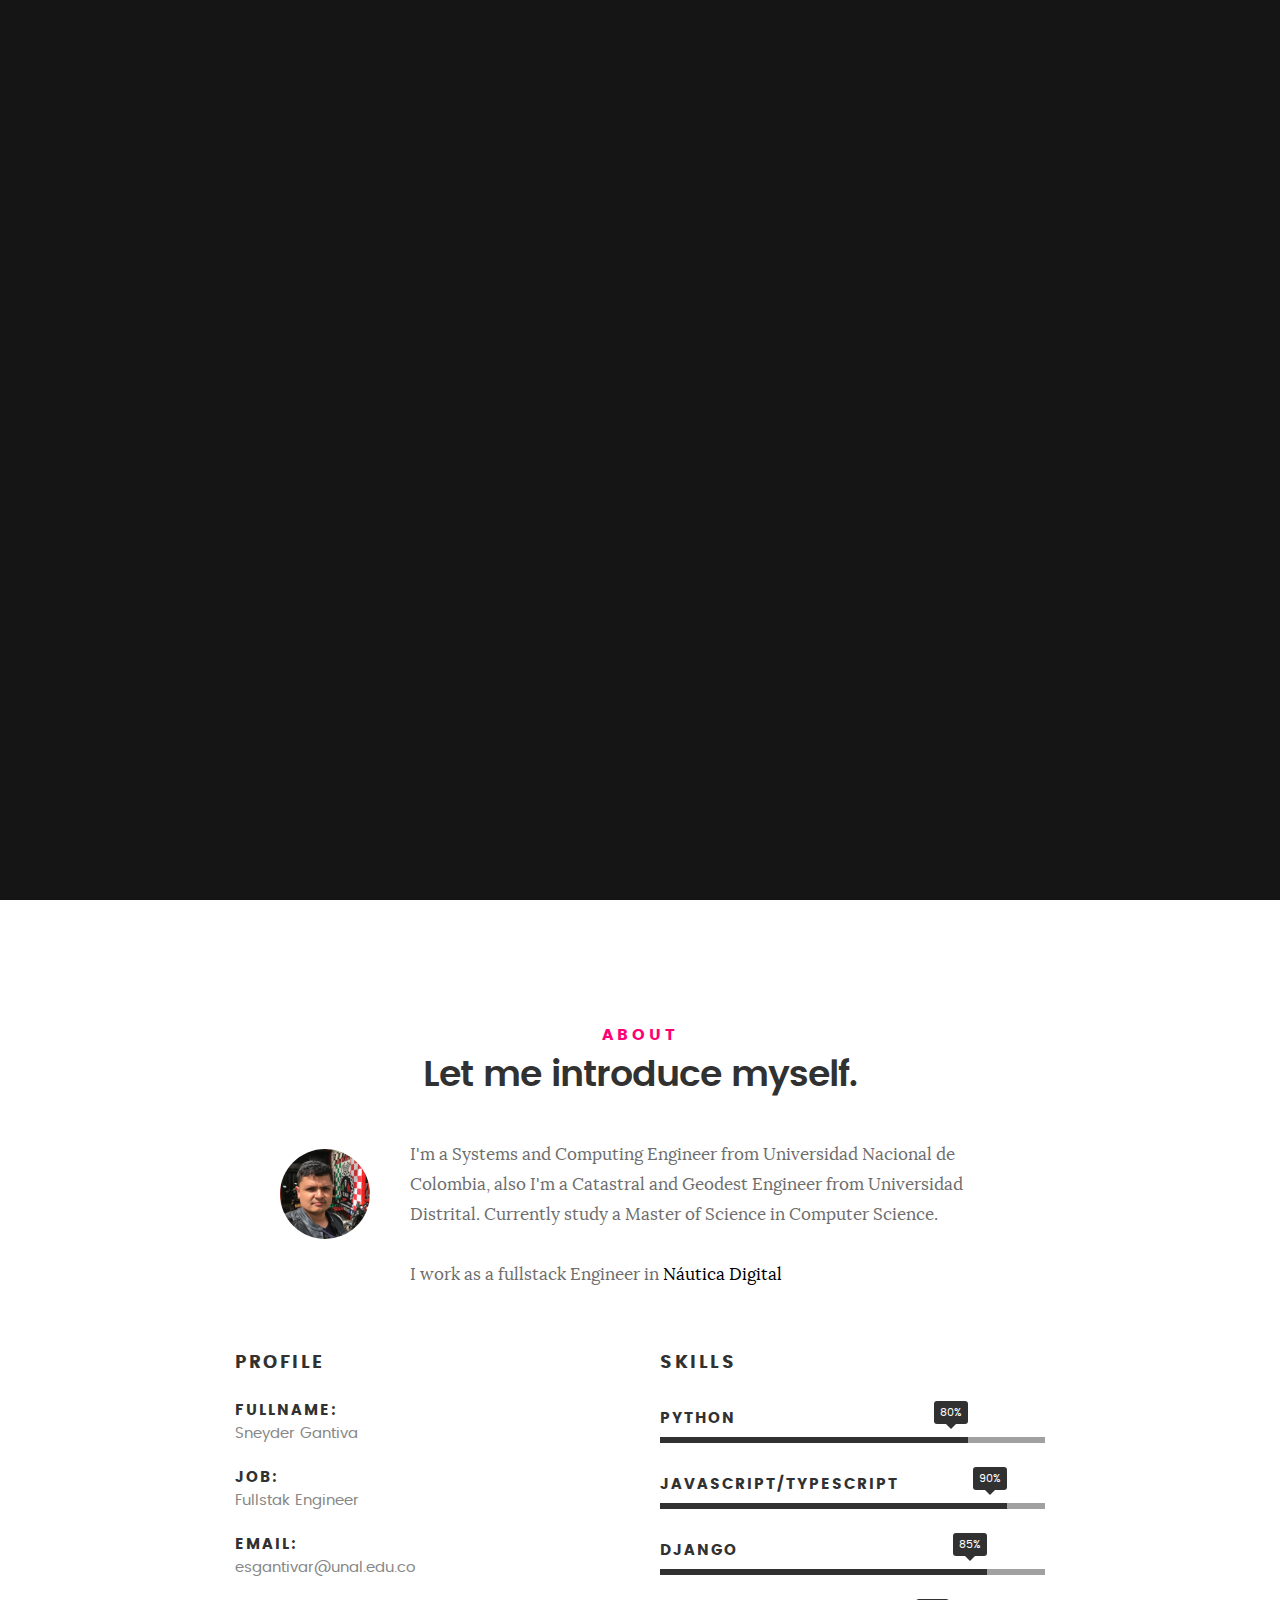
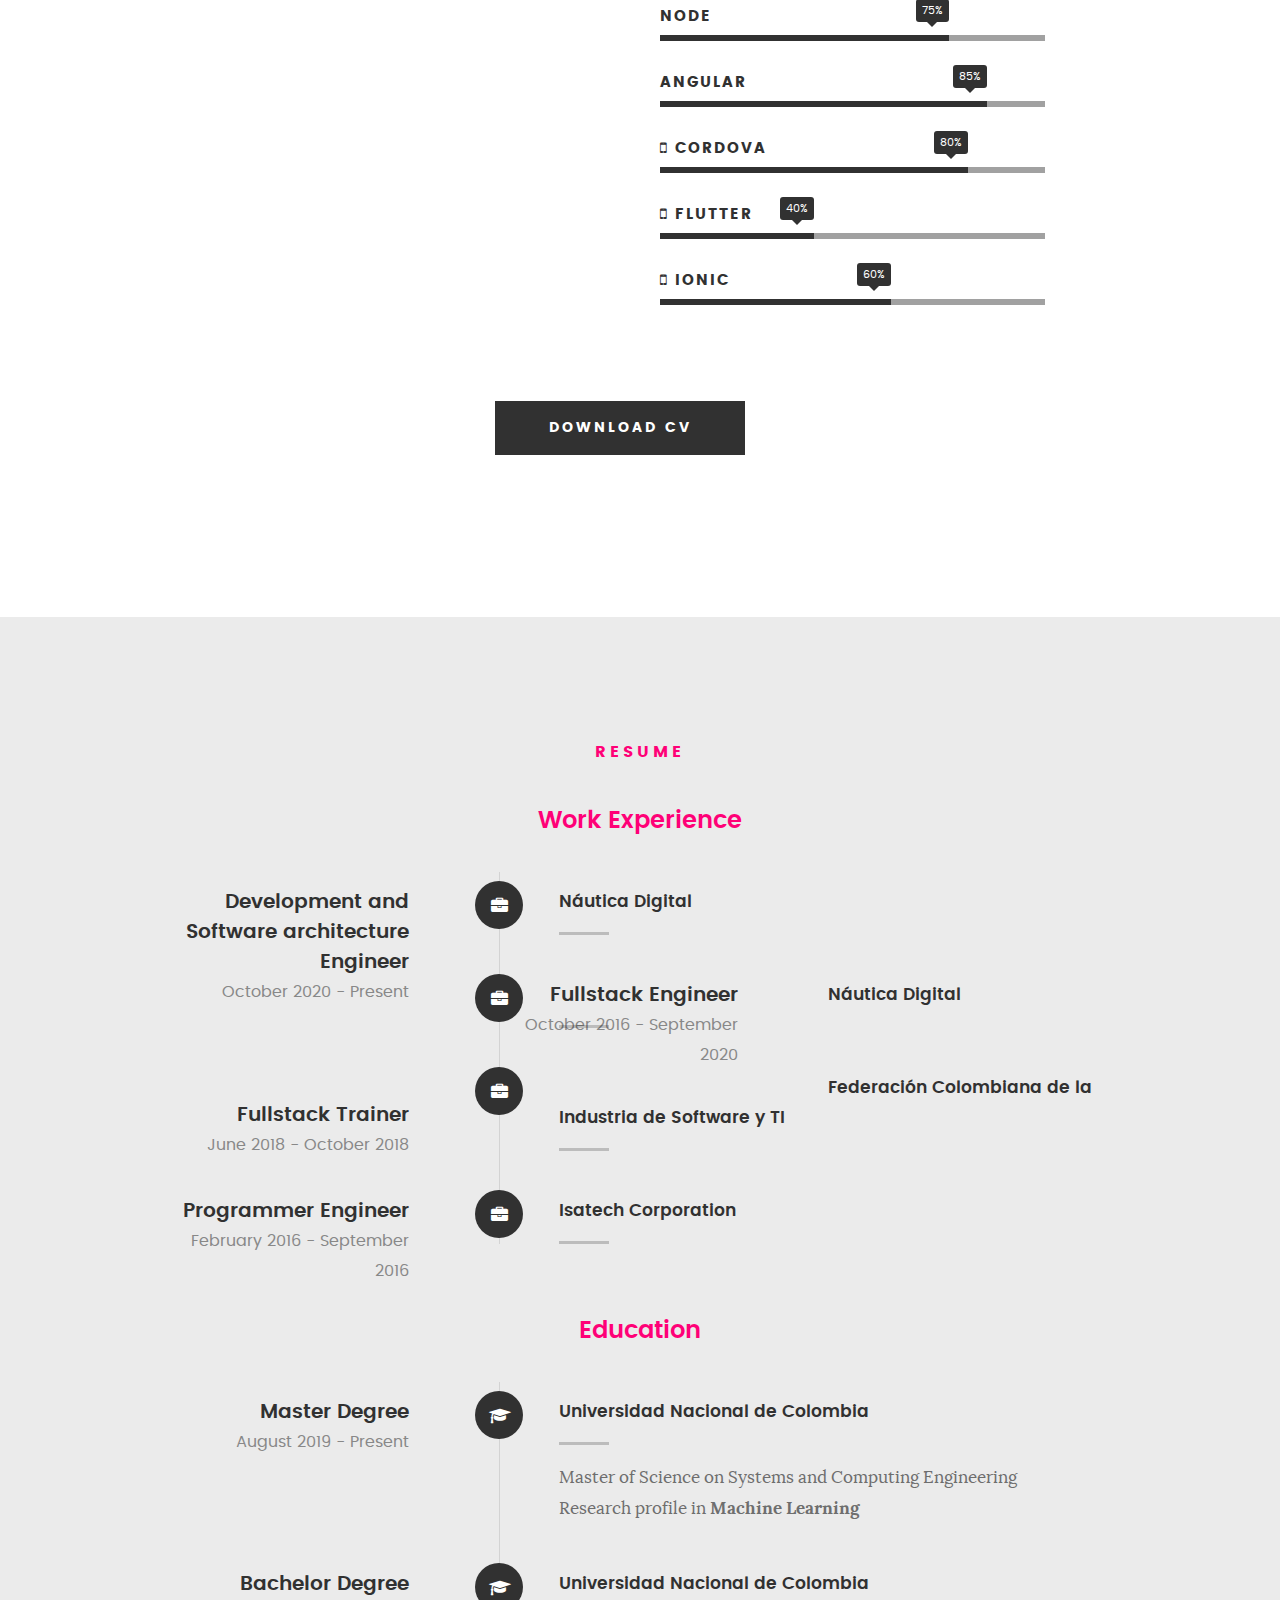
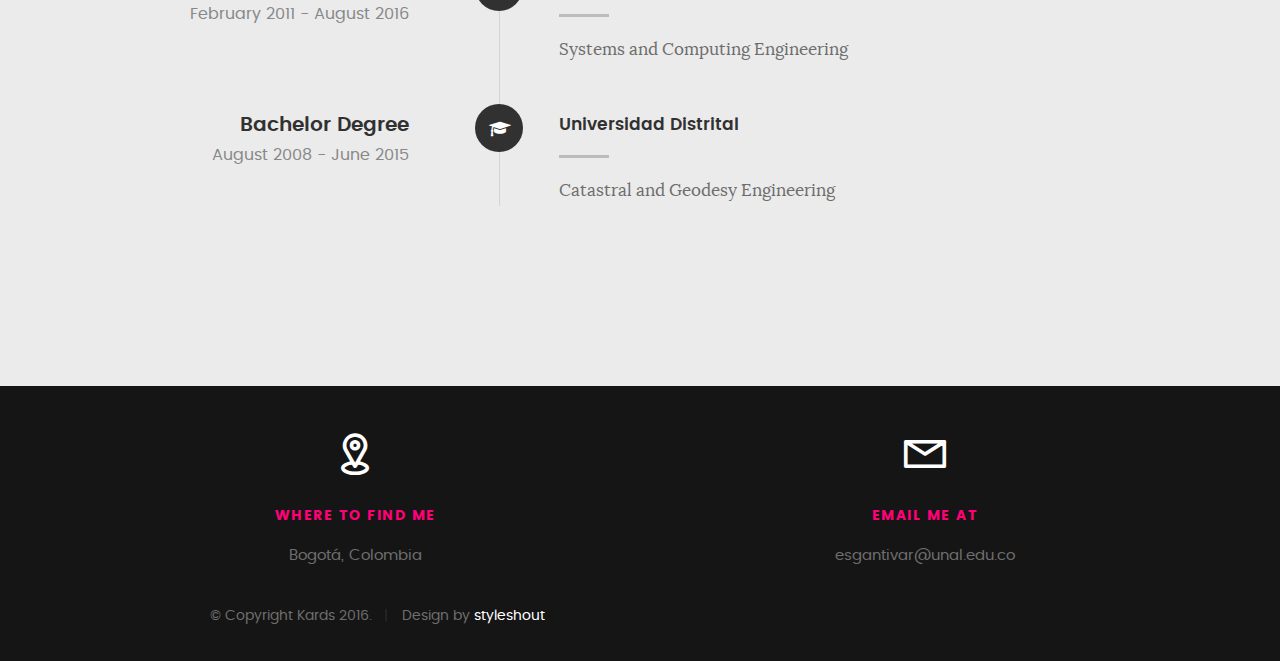
==== commit 2aa20493: "update work timeline" ====
--- a/index.html
+++ b/index.html
@@ -21,6 +21,15 @@
         'https://www.googletagmanager.com/gtm.js?id='+i+dl;f.parentNode.insertBefore(j,f);
     })(window,document,'script','dataLayer','GTM-PXXHBVL');</script>
     <!-- End Google Tag Manager -->
+    <!-- Global site tag (gtag.js) - Google Analytics -->
+<script async src="https://www.googletagmanager.com/gtag/js?id=UA-175922063-1"></script>
+<script>
+  window.dataLayer = window.dataLayer || [];
+  function gtag(){dataLayer.push(arguments);}
+  gtag('js', new Date());
+
+  gtag('config', 'UA-175922063-1');
+</script>
 
     <!-- mobile specific metas
     ================================================== -->
@@ -103,8 +112,27 @@
     </div> <!-- /intro-content -->
 
     <ul class="intro-social">
-        <li><a href="https://twitter.com/sneyder_gantiva" target="_blank"><i class="fa fa-twitter"></i></a></li>
-        <li><a href="https://github.com/esgantivar"><i class="fa fa-github"></i></a></li>
+        <li>
+            <a href="https://github.com/esgantivar" target="_blank">
+                <i class="fa fa-github"></i>
+            </a>
+        </li>
+        <li>
+            <a href="https://www.linkedin.com/in/sneyder-gantiva-b662b7107/" target="_blank">
+                <i class="fa fa-linkedin"></i>
+            </a>
+        </li>
+        <li>
+            <a href="https://www.instagram.com/esgantivar/" target="_blank">
+                <i class="fa fa-instagram"></i>
+            </a>
+        </li>        
+        <li>
+            <a href="https://twitter.com/sneyder_gantiva" target="_blank">
+                <i class="fa fa-twitter"></i>
+            </a>
+        </li>
+
     </ul> <!-- /intro-social -->
 
 </section> <!-- /intro -->
@@ -266,16 +294,31 @@
         <div class="col-twelve">
 
             <div class="timeline-wrap">
-
-                <div class="timeline-block">
-
+                <div class="timeline-block">
                     <div class="timeline-ico">
                         <i class="fa fa-briefcase"></i>
                     </div>
 
                     <div class="timeline-header">
+                        <h3>Development and Software architecture Engineer</h3>
+                        <p>October 2020 - Present</p>
+                    </div>
+
+                    <div class="timeline-content">
+                        <h4>Náutica Digital</h4>
+                        <p></p>
+                    </div>
+                </div>
+
+                <div class="timeline-block">
+
+                    <div class="timeline-ico">
+                        <i class="fa fa-briefcase"></i>
+                    </div>
+
+                    <div class="timeline-header">
                         <h3>Fullstack Engineer</h3>
-                        <p>October 2016 - Present</p>
+                        <p>October 2016 - September 2020</p>
                     </div>
 
                     <div class="timeline-content">
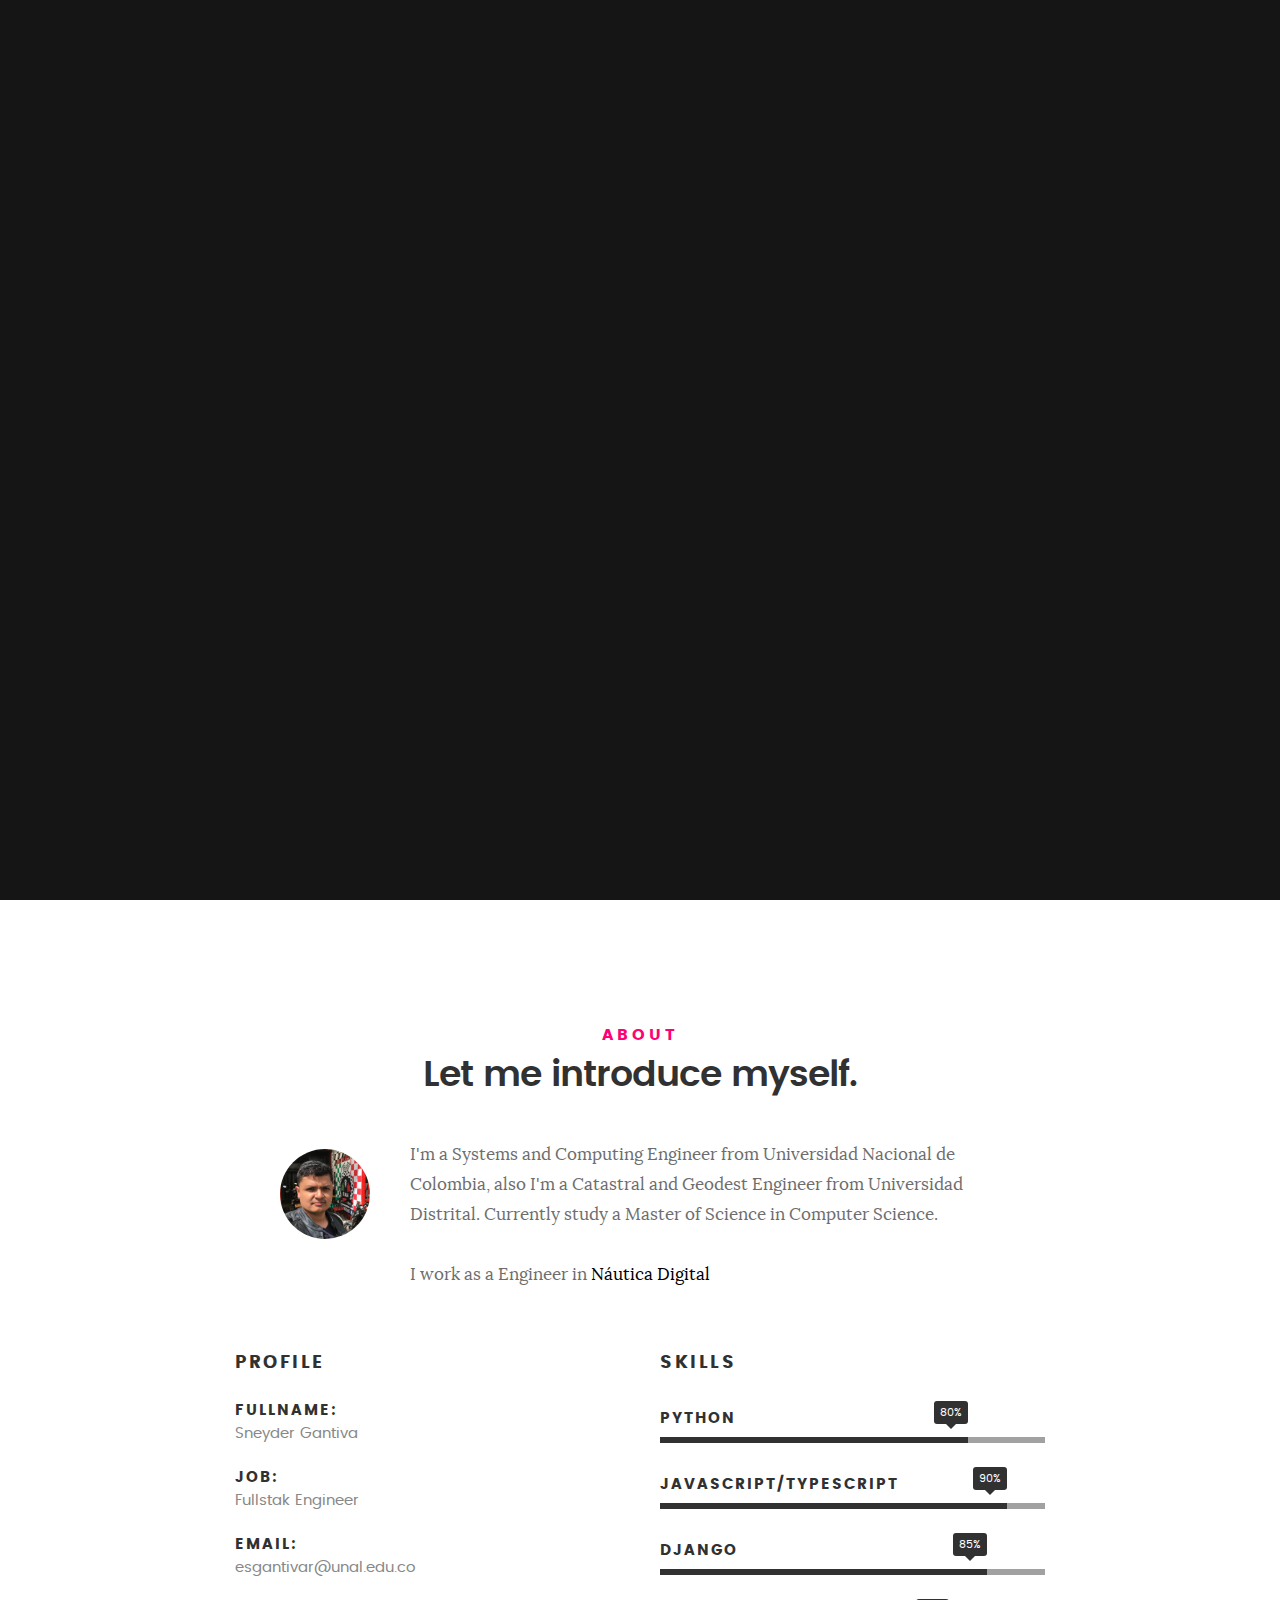
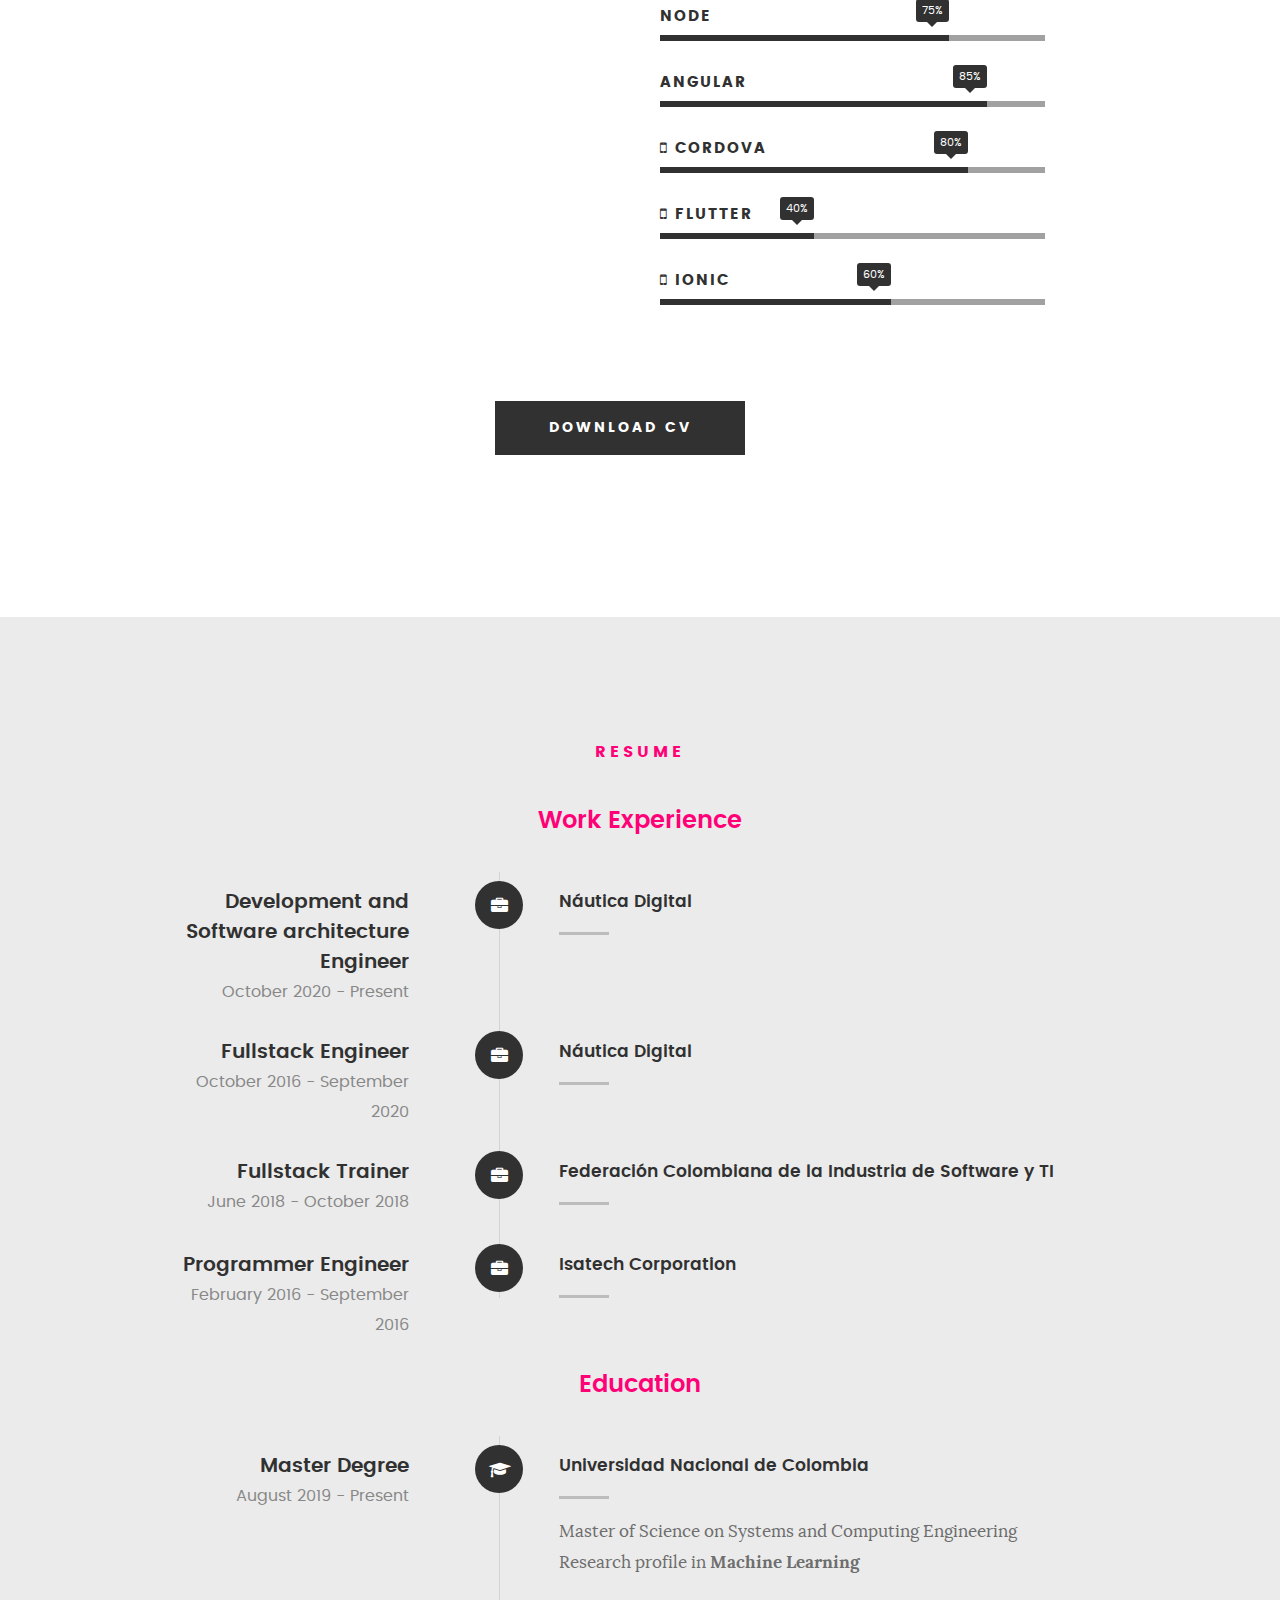
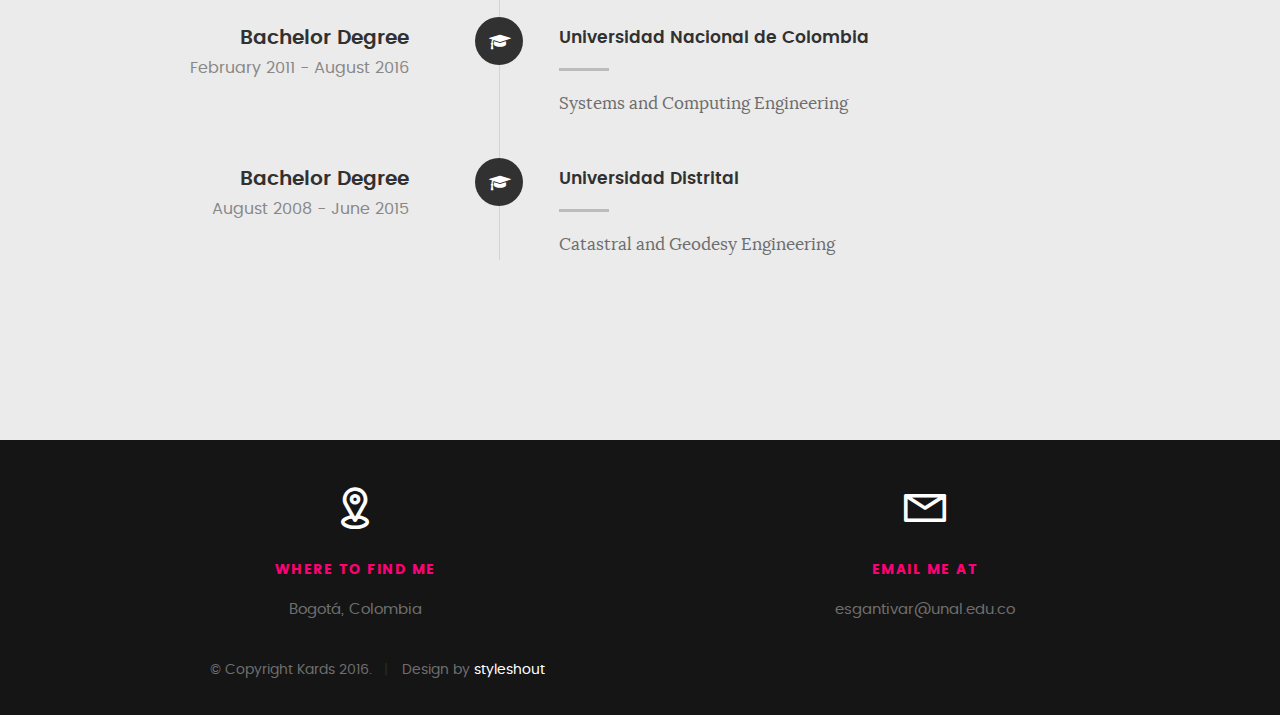
==== commit 3e5397d3: "ajustes" ====
--- a/index.html
+++ b/index.html
@@ -161,7 +161,7 @@
                     </p>
 
                     <p>
-                        I work as a fullstack Engineer in <a href="https://nauticadigital.co" target="_blank">Náutica
+                        I work as a Engineer in <a href="https://nauticadigital.co" target="_blank">Náutica
                         Digital</a>
                     </p>
 
@@ -294,7 +294,8 @@
         <div class="col-twelve">
 
             <div class="timeline-wrap">
-                <div class="timeline-block">
+                <div class="timeline-block" style="height: 150px">
+
                     <div class="timeline-ico">
                         <i class="fa fa-briefcase"></i>
                     </div>
@@ -302,15 +303,19 @@
                     <div class="timeline-header">
                         <h3>Development and Software architecture Engineer</h3>
                         <p>October 2020 - Present</p>
+                        <p></p>
+                        <p></p>
                     </div>
 
                     <div class="timeline-content">
                         <h4>Náutica Digital</h4>
                         <p></p>
+                        <p></p>
+                        <p></p>
                     </div>
                 </div>
 
-                <div class="timeline-block">
+                <div class="timeline-block" style="height: 120px">
 
                     <div class="timeline-ico">
                         <i class="fa fa-briefcase"></i>
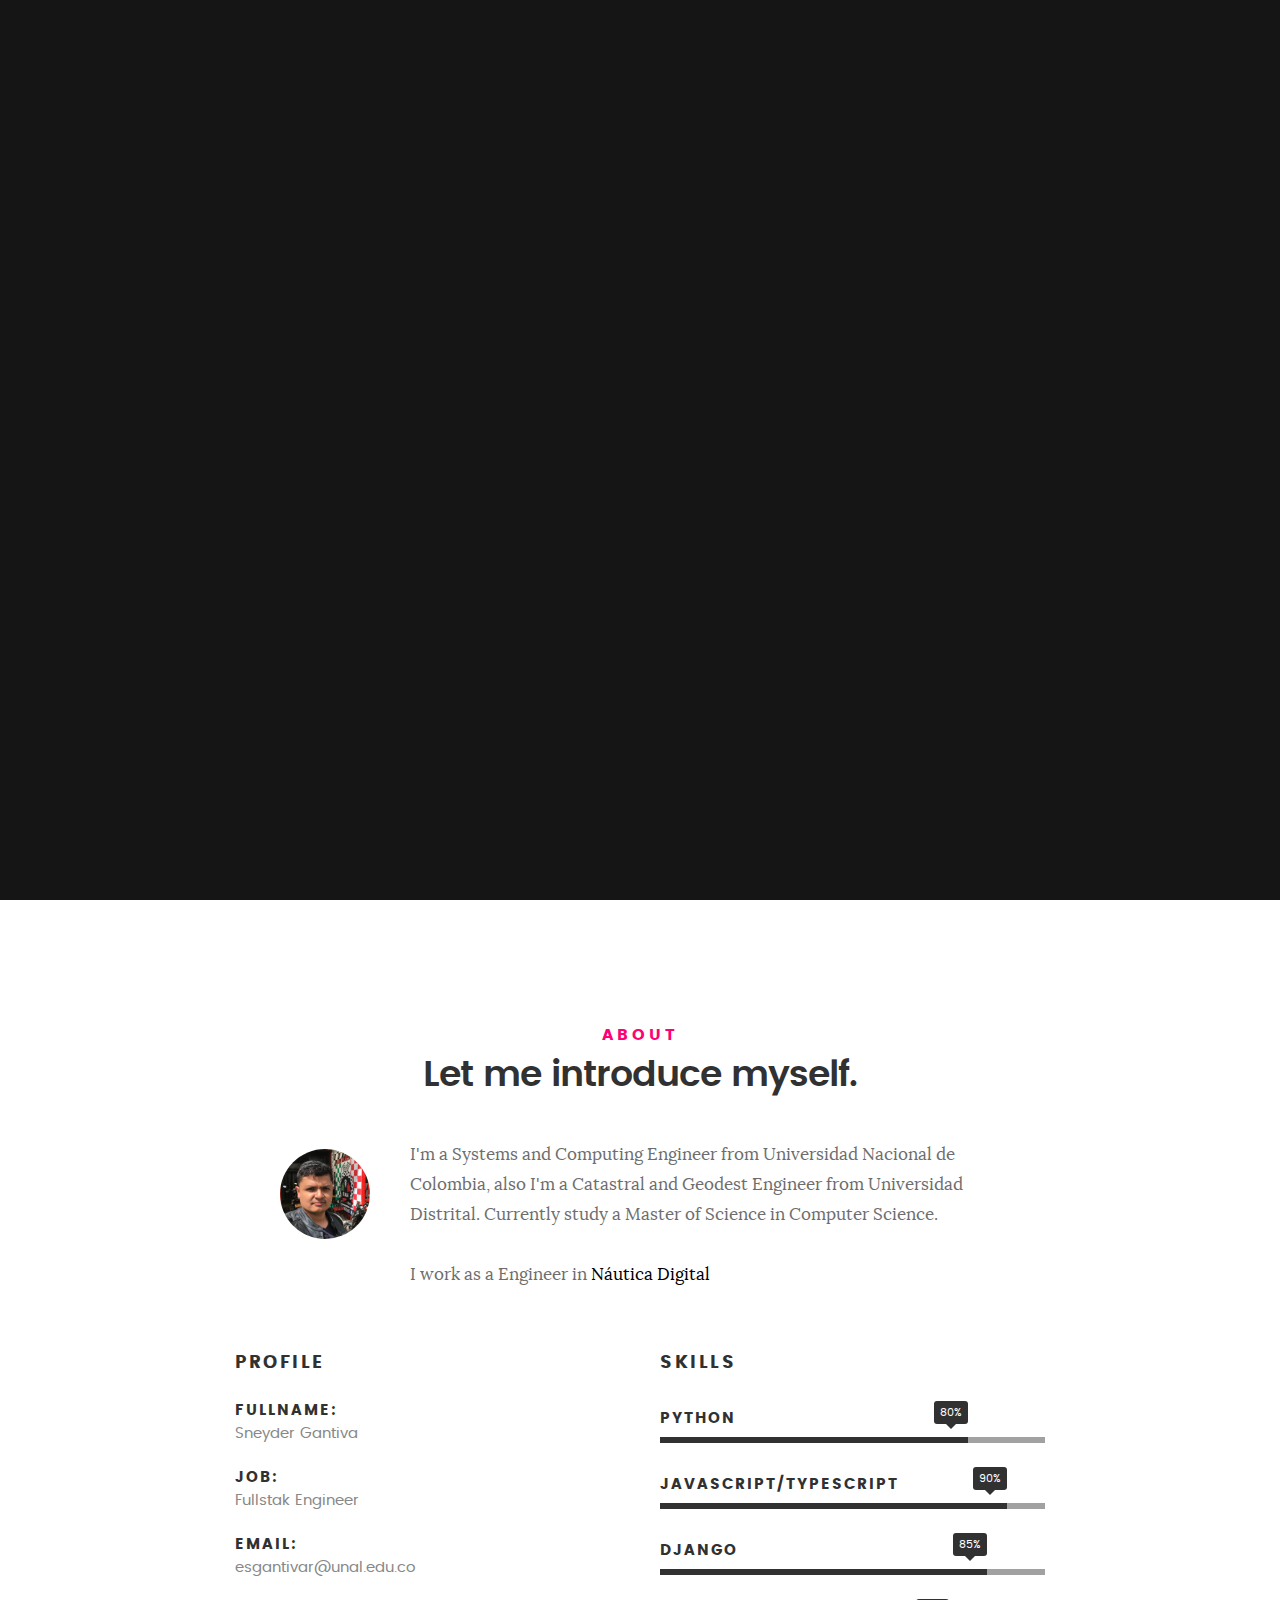
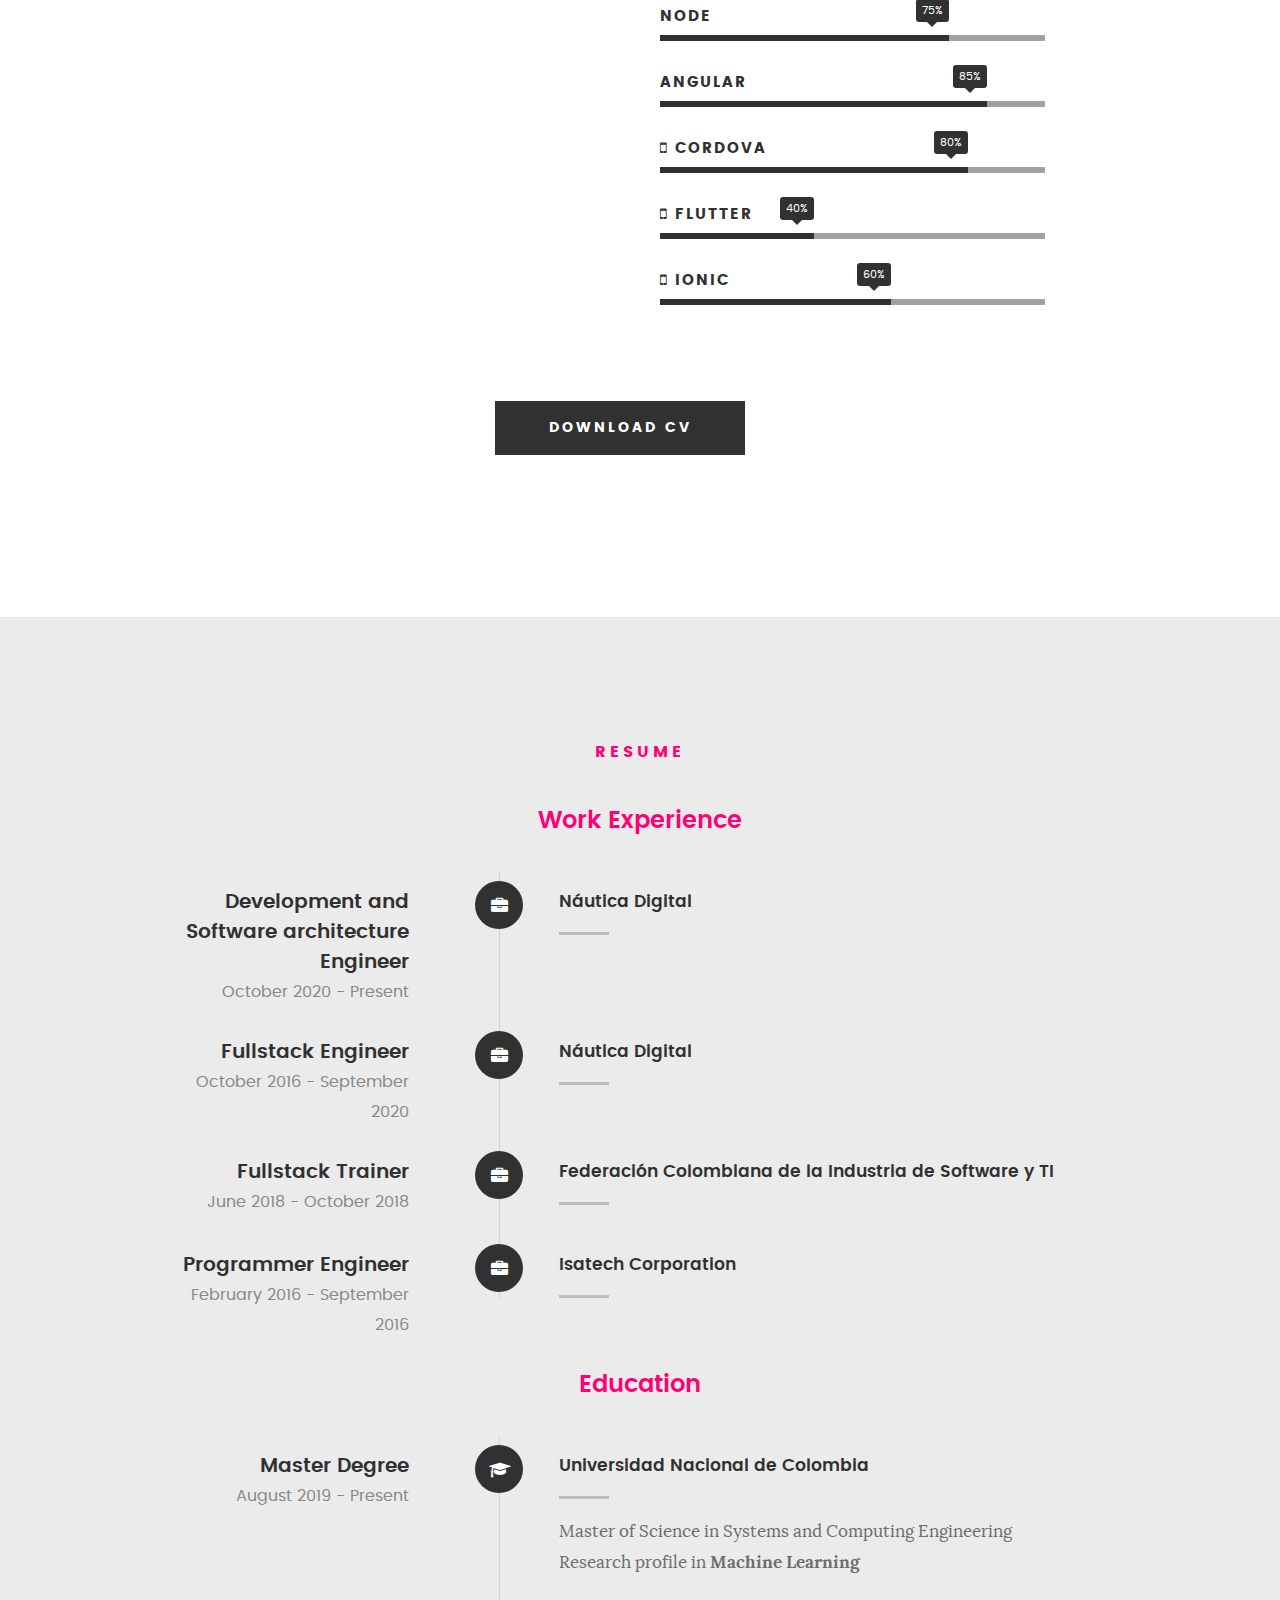
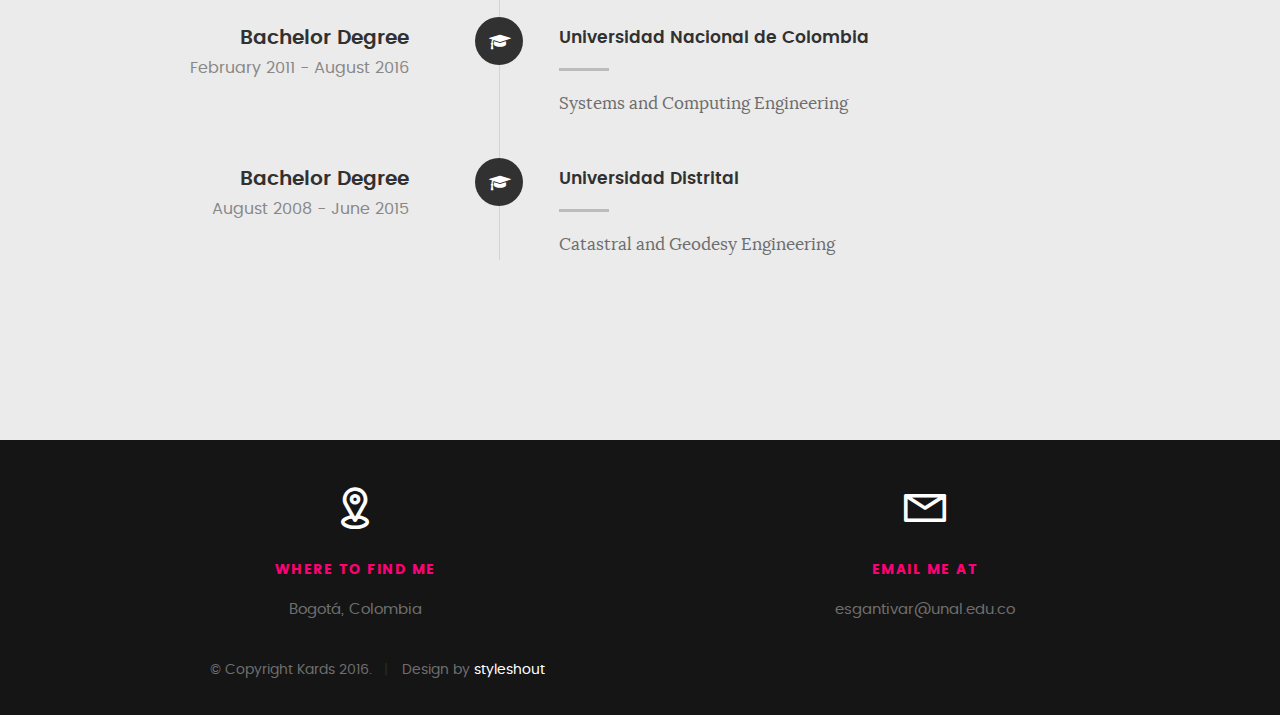
==== commit 56e6c7fd: "fix" ====
--- a/index.html
+++ b/index.html
@@ -403,7 +403,7 @@
 
                     <div class="timeline-content">
                         <h4>Universidad Nacional de Colombia</h4>
-                        <p>Master of Science on Systems and Computing Engineering<br> Research profile in <b>Machine Learning</b></p>
+                        <p>Master of Science in Systems and Computing Engineering<br> Research profile in <b>Machine Learning</b></p>
                     </div>
 
                 </div> <!-- /timeline-block -->
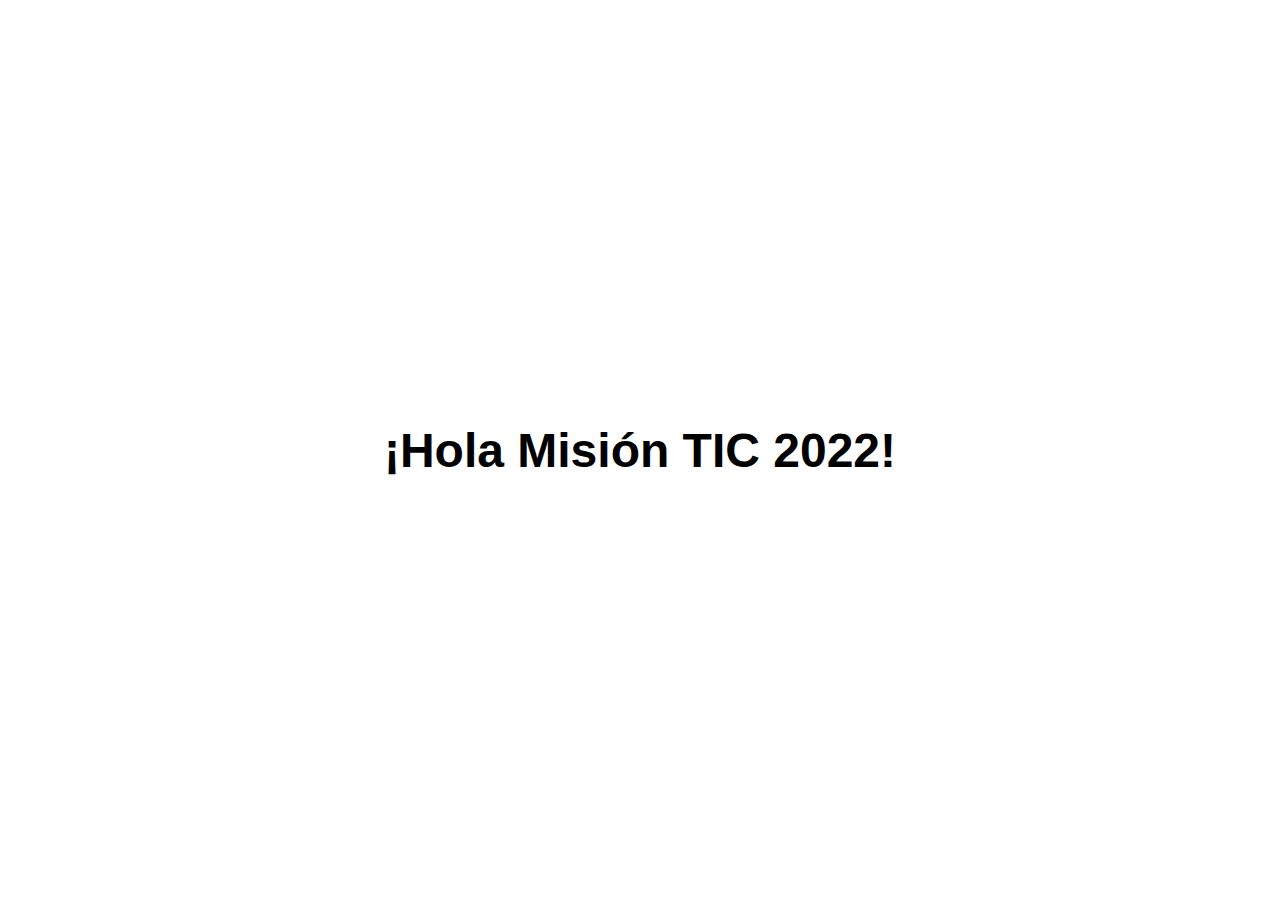
==== commit 2defd80f: "patch activitie" ====
--- a/index.html
+++ b/index.html
@@ -1,550 +1,26 @@
-<!DOCTYPE html>
-<!--[if IE 8 ]>
-<html class="no-js oldie ie8" lang="en"> <![endif]-->
-<!--[if IE 9 ]>
-<html class="no-js oldie ie9" lang="en"> <![endif]-->
-<!--[if (gte IE 9)|!(IE)]><!-->
-<html class="no-js" lang="en"> <!--<![endif]-->
-<head>
-
-    <!--- basic page needs
-    ================================================== -->
-    <meta charset="utf-8">
-    <title>Sneyder Gantiva</title>
-    <meta name="description" content="">
-    <meta name="author" content="">
-
-    <!-- Google Tag Manager -->
-    <script>(function(w,d,s,l,i){w[l]=w[l]||[];w[l].push({'gtm.start':
-            new Date().getTime(),event:'gtm.js'});var f=d.getElementsByTagName(s)[0],
-        j=d.createElement(s),dl=l!='dataLayer'?'&l='+l:'';j.async=true;j.src=
-        'https://www.googletagmanager.com/gtm.js?id='+i+dl;f.parentNode.insertBefore(j,f);
-    })(window,document,'script','dataLayer','GTM-PXXHBVL');</script>
-    <!-- End Google Tag Manager -->
-    <!-- Global site tag (gtag.js) - Google Analytics -->
-<script async src="https://www.googletagmanager.com/gtag/js?id=UA-175922063-1"></script>
-<script>
-  window.dataLayer = window.dataLayer || [];
-  function gtag(){dataLayer.push(arguments);}
-  gtag('js', new Date());
-
-  gtag('config', 'UA-175922063-1');
-</script>
-
-    <!-- mobile specific metas
-    ================================================== -->
-    <meta name="viewport" content="width=device-width, initial-scale=1, maximum-scale=1">
-
-    <!-- CSS
-  ================================================== -->
-    <link rel="stylesheet" href="css/base.css">
-    <link rel="stylesheet" href="css/main.css">
-    <link rel="stylesheet" href="css/vendor.css">
-
-    <!-- script
-    ================================================== -->
-    <script src="js/modernizr.js"></script>
-    <script src="js/pace.min.js"></script>
-
-    <!-- favicons
-     ================================================== -->
-    <link rel="icon" type="image/png" href="favicon.ico">
-
-</head>
-
-<body id="top">
-<!-- Google Tag Manager (noscript) -->
-<noscript><iframe src="https://www.googletagmanager.com/ns.html?id=GTM-PXXHBVL"
-                  height="0" width="0" style="display:none;visibility:hidden"></iframe></noscript>
-<!-- End Google Tag Manager (noscript) -->
-<!-- header
-================================================== -->
-<header>
-    <div class="row">
-
-        <div class="top-bar">
-            <a class="menu-toggle" href="#"><span>Menu</span></a>
-
-            <div>
-                <a href="index.html"></a>
-            </div>
-
-            <nav id="main-nav-wrap">
-                <ul class="main-navigation">
-                    <li class="current"><a class="smoothscroll" href="#intro" title="">Home</a></li>
-                    <li><a class="smoothscroll" href="#about" title="">About</a></li>
-                    <li><a class="smoothscroll" href="#resume" title="">Resume</a></li>
-                    <!--li><a class="smoothscroll" href="#portfolio" title="">Portfolio</a></-li>
-                    <li><a class="smoothscroll" href="#services" title="">Services</a></li>
-                    <li><a class="smoothscroll" href="#contact" title="">Contact</a></li>
-                    <li><a href="styles.html" title="">Style Demo</a></li-->
-                </ul>
-            </nav>
-        </div> <!-- /top-bar -->
-
-    </div> <!-- /row -->
-</header> <!-- /header -->
-
-<!-- intro section
-================================================== -->
-<section id="intro">
-
-    <div class="intro-overlay"></div>
-
-    <div class="intro-content">
-        <div class="row">
-
-            <div class="col-twelve">
-
-                <h5>Hello, World.</h5>
-                <h1>I'm Sneyder Gantiva.</h1>
-
-                <p class="intro-position">
-                    <span>Fullstack Engineer</span>
-                    <!--span>UI/UX Designer</span-->
-                </p>
-
-                <a class="button stroke smoothscroll" href="#about" title="">More About Me</a>
-
-            </div>
-
-        </div>
-    </div> <!-- /intro-content -->
-
-    <ul class="intro-social">
-        <li>
-            <a href="https://github.com/esgantivar" target="_blank">
-                <i class="fa fa-github"></i>
-            </a>
-        </li>
-        <li>
-            <a href="https://www.linkedin.com/in/sneyder-gantiva-b662b7107/" target="_blank">
-                <i class="fa fa-linkedin"></i>
-            </a>
-        </li>
-        <li>
-            <a href="https://www.instagram.com/esgantivar/" target="_blank">
-                <i class="fa fa-instagram"></i>
-            </a>
-        </li>        
-        <li>
-            <a href="https://twitter.com/sneyder_gantiva" target="_blank">
-                <i class="fa fa-twitter"></i>
-            </a>
-        </li>
-
-    </ul> <!-- /intro-social -->
-
-</section> <!-- /intro -->
-
-
-<!-- about section
-================================================== -->
-<section id="about">
-
-    <div class="row section-intro">
-        <div class="col-twelve">
-
-            <h5>About</h5>
-            <h1>Let me introduce myself.</h1>
-
-            <div class="intro-info">
-
-                <img src="images/pic.png" alt="Profile Picture">
-
-                <div class="lead">
-                    <p>
-                        I'm a Systems and Computing Engineer from Universidad Nacional de Colombia, also I'm a Catastral
-                        and
-                        Geodest Engineer from Universidad Distrital. Currently study a Master of Science in Computer
-                        Science.
-                    </p>
-
-                    <p>
-                        I work as a Engineer in <a href="https://nauticadigital.co" target="_blank">Náutica
-                        Digital</a>
-                    </p>
-
-                </div>
-            </div>
-
-        </div>
-    </div> <!-- /section-intro -->
-
-    <div class="row about-content">
-
-        <div class="col-six tab-full">
-
-            <h3>Profile</h3>
-
-            <ul class="info-list">
-                <li>
-                    <strong>Fullname:</strong>
-                    <span>Sneyder Gantiva</span>
-                </li>
-                <li>
-                    <strong>Job:</strong>
-                    <span>Fullstak Engineer</span>
-                </li>
-                <!--li>
-                    <strong>Website:</strong>
-                    <span>www.kardswebsite.com</span>
-                </li-->
-                <li>
-                    <strong>Email:</strong>
-                    <span>esgantivar@unal.edu.co</span>
-                </li>
-
-            </ul> <!-- /info-list -->
-
-        </div>
-
-        <div class="col-six tab-full">
-
-            <h3>Skills</h3>
-            <!--p>Lorem ipsum Qui veniam ut consequat ex ullamco nulla in non ut esse in magna sint minim officia
-                consectetur nisi commodo ea magna pariatur nisi cillum.</p-->
-
-            <ul class="skill-bars">
-                <li>
-                    <div class="progress percent80"><span>80%</span></div>
-                    <strong>Python</strong>
-                </li>
-                <li class="progress progress90">
-                    <div class="progress percent90"><span>90%</span></div>
-                    <strong>Javascript/Typescript</strong>
-                </li>
-                <li>
-                    <div class="progress percent85"><span>85%</span></div>
-                    <strong>Django</strong>
-                </li>
-                <li>
-                    <div class="progress percent75"><span>75%</span></div>
-                    <strong>Node</strong>
-                </li>
-                <li>
-                    <div class="progress percent85"><span>85%</span></div>
-                    <strong>
-                        Angular
-                    </strong>
-                </li>
-                <li>
-                    <div class="progress percent80"><span>80%</span></div>
-                    <strong>
-                        <i class="fa fa-mobile"></i>
-                        Cordova
-                    </strong>
-                </li>
-                <li>
-                    <div class="progress percent40"><span>40%</span></div>
-                    <strong>
-                        <i class="fa fa-mobile"></i>
-                        Flutter
-                    </strong>
-                </li>
-                <li>
-                    <div class="progress percent60"><span>60%</span></div>
-                    <strong>
-                        <i class="fa fa-mobile"></i>
-                        Ionic
-                    </strong>
-                </li>
-
-
-            </ul> <!-- /skill-bars -->
-
-        </div>
-
-    </div>
-
-    <div class="row button-section">
-        <div class="col-twelve">
-            <!--a href="#contact" title="Hire Me" class="button stroke smoothscroll">Hire Me</a-->
-            <a href="assets/cv.pdf" title="Download CV" download class="button button-primary">Download CV</a>
-        </div>
-    </div>
-
-</section> <!-- /process-->
-
-
-<!-- resume Section
-================================================== -->
-<section id="resume" class="grey-section">
-
-    <div class="row section-intro">
-        <div class="col-twelve">
-
-            <h5>Resume</h5>
-            <!--h1>More of my credentials.</h1-->
-
-            <!--p class="lead">Lorem ipsum Do commodo in proident enim in dolor cupidatat adipisicing dolore officia nisi
-                aliqua incididunt Ut veniam lorem ipsum Consectetur ut in in eu do.</p-->
-
-        </div>
-    </div> <!-- /section-intro-->
-
-    <div class="row resume-timeline">
-
-        <div class="col-twelve resume-header">
-
-            <h2>Work Experience</h2>
-
-        </div> <!-- /resume-header -->
-
-        <div class="col-twelve">
-
-            <div class="timeline-wrap">
-                <div class="timeline-block" style="height: 150px">
-
-                    <div class="timeline-ico">
-                        <i class="fa fa-briefcase"></i>
-                    </div>
-
-                    <div class="timeline-header">
-                        <h3>Development and Software architecture Engineer</h3>
-                        <p>October 2020 - Present</p>
-                        <p></p>
-                        <p></p>
-                    </div>
-
-                    <div class="timeline-content">
-                        <h4>Náutica Digital</h4>
-                        <p></p>
-                        <p></p>
-                        <p></p>
-                    </div>
-                </div>
-
-                <div class="timeline-block" style="height: 120px">
-
-                    <div class="timeline-ico">
-                        <i class="fa fa-briefcase"></i>
-                    </div>
-
-                    <div class="timeline-header">
-                        <h3>Fullstack Engineer</h3>
-                        <p>October 2016 - September 2020</p>
-                    </div>
-
-                    <div class="timeline-content">
-                        <h4>Náutica Digital</h4>
-                        <p></p>
-                        <!--p>Lorem ipsum Occaecat do esse ex et dolor culpa nisi ex in magna consectetur nisi cupidatat
-                            laboris esse eiusmod deserunt aute do quis velit esse sed Ut proident cupidatat nulla esse
-                            cillum laborum occaecat nostrud sit dolor incididunt amet est occaecat nisi.</p-->
-                    </div>
-
-                </div> <!-- /timeline-block -->
-
-                <div class="timeline-block">
-
-                    <div class="timeline-ico">
-                        <i class="fa fa-briefcase"></i>
-                    </div>
-
-                    <div class="timeline-header">
-                        <h3>Fullstack Trainer</h3>
-                        <p>June 2018 - October 2018</p>
-                    </div>
-
-                    <div class="timeline-content">
-                        <h4>Federación Colombiana de la Industria de Software y TI</h4>
-                        <p></p>
-                    </div>
-
-                </div> <!-- /timeline-block -->
-
-                <div class="timeline-block">
-
-                    <div class="timeline-ico">
-                        <i class="fa fa-briefcase"></i>
-                    </div>
-
-                    <div class="timeline-header">
-                        <h3>Programmer Engineer</h3>
-                        <p>February 2016 - September 2016</p>
-                    </div>
-
-                    <div class="timeline-content">
-                        <h4>Isatech Corporation</h4>
-                        <p></p>
-                    </div>
-
-                </div> <!-- /timeline-block -->
-
-            </div> <!-- /timeline-wrap -->
-
-        </div> <!-- /col-twelve -->
-
-    </div> <!-- /resume-timeline -->
-
-    <div class="row resume-timeline">
-
-        <div class="col-twelve resume-header">
-
-            <h2>Education</h2>
-
-        </div> <!-- /resume-header -->
-
-        <div class="col-twelve">
-
-            <div class="timeline-wrap">
-
-                <div class="timeline-block">
-
-                    <div class="timeline-ico">
-                        <i class="fa fa-graduation-cap"></i>
-                    </div>
-
-                    <div class="timeline-header">
-                        <h3>Master Degree</h3>
-                        <p>August 2019 - Present</p>
-                    </div>
-
-                    <div class="timeline-content">
-                        <h4>Universidad Nacional de Colombia</h4>
-                        <p>Master of Science in Systems and Computing Engineering<br> Research profile in <b>Machine Learning</b></p>
-                    </div>
-
-                </div> <!-- /timeline-block -->
-
-                <div class="timeline-block">
-
-                    <div class="timeline-ico">
-                        <i class="fa fa-graduation-cap"></i>
-                    </div>
-
-                    <div class="timeline-header">
-                        <h3>Bachelor Degree</h3>
-                        <p>February 2011 - August 2016</p>
-                    </div>
-
-                    <div class="timeline-content">
-                        <h4>Universidad Nacional de Colombia</h4>
-                        <p>Systems and Computing Engineering</p>
-                    </div>
-
-                </div> <!-- /timeline-block -->
-
-                <div class="timeline-block">
-
-                    <div class="timeline-ico">
-                        <i class="fa fa-graduation-cap"></i>
-                    </div>
-
-                    <div class="timeline-header">
-                        <h3>Bachelor Degree</h3>
-                        <p>August 2008 - June 2015</p>
-                    </div>
-
-                    <div class="timeline-content">
-                        <h4>Universidad Distrital</h4>
-                        <p>Catastral and Geodesy Engineering</p>
-                    </div>
-
-                </div> <!-- /timeline-block -->
-
-            </div> <!-- /timeline-wrap -->
-
-        </div> <!-- /col-twelve -->
-
-    </div> <!-- /resume-timeline -->
-
-</section> <!-- /features -->
-
-
-
-    <div class="row contact-info">
-
-        <div class="col-six tab-full">
-
-            <div class="icon">
-                <i class="icon-pin"></i>
-            </div>
-
-            <h5>Where to find me</h5>
-
-            <p>
-                Bogotá, Colombia
-            </p>
-
-        </div>
-
-        <div class="col-six tab-full collapse">
-
-            <div class="icon">
-                <i class="icon-mail"></i>
-            </div>
-
-            <h5>Email Me At</h5>
-
-            <p>esgantivar@unal.edu.co<br>
-            </p>
-
-        </div>
-
-        <!--div class="col-four tab-full">
-
-            <div class="icon">
-                <i class="icon-phone"></i>
-            </div>
-
-            <h5>Call Me At</h5>
-
-            <p>Phone: (+63) 555 1212<br>
-                Mobile: (+63) 555 0100<br>
-                Fax: (+63) 555 0101
-            </p>
-
-        </div-->
-
-    </div> <!-- /contact-info -->
-
-</section> <!-- /contact -->
-
-
-<!-- footer
-================================================== -->
-
-<footer>
-    <div class="row">
-
-        <!--div class="col-six tab-full pull-right social">
-
-            <ul class="footer-social">
-                <li><a href="#"><i class="fa fa-facebook"></i></a></li>
-                <li><a href="#"><i class="fa fa-behance"></i></a></li>
-                <li><a href="#"><i class="fa fa-twitter"></i></a></li>
-                <li><a href="#"><i class="fa fa-dribbble"></i></a></li>
-                <li><a href="#"><i class="fa fa-instagram"></i></a></li>
-            </ul>
-
-        </div-->
-
-        <div class="col-six tab-full">
-            <div class="copyright">
-                <span>© Copyright Kards 2016.</span>
-                <span>Design by <a href="http://www.styleshout.com/">styleshout</a></span>
-            </div>
-        </div>
-
-        <div id="go-top">
-            <a class="smoothscroll" title="Back to Top" href="#top"><i class="fa fa-long-arrow-up"></i></a>
-        </div>
-
-    </div> <!-- /row -->
-</footer>
-
-<div id="preloader">
-    <div id="loader"></div>
-</div>
-
-<!-- Java Script
-================================================== -->
-<script src="js/jquery-2.1.3.min.js"></script>
-<script src="js/plugins.js"></script>
-<script src="js/main.js"></script>
-
-</body>
-
-</html>
+<!doctype html>
+<html lang="es">
+  <head>
+    <meta charset="utf-8" />
+    <meta name="theme-color" content="white" />
+    <title>Hola Misión TIC 2022</title>
+    <link rel="manifest" href="/manifest.json" />
+    <link rel="stylesheet" href="css/style.css" />
+    <meta name="viewport" content="width=device-width,initial-scale=1.0"/>
+    <link rel="apple-touch-icon" href="images//android/android-launchericon-192-192.png"/>
+    <meta name="theme-color" content="white" />
+    <meta name="apple-mobile-web-app-capable" content="yes" />
+    <meta name="apple-mobile-web-app-status-bar-style" content="black" />
+    <meta name="apple-mobile-web-app-title" content="Hola Misión TIC 2022" />
+    <meta name="msapplication-TileImage" content="images/android-launchericon-144-144.png"/>
+    <meta name="msapplication-TileColor" content="#FFFFFF" />
+  </head>
+  <body class="fullscreen">
+    <div class="container">
+      <h1 class="title">¡Hola Misión TIC 2022!</h1>
+    </div>
+    <script src="js/main.js"></script>
+  </body>
+</html>
+
+
--- a/css/style.css
+++ b/css/style.css
@@ -0,0 +1,22 @@
+body {
+  font-family: sans-serif;
+}
+/* Hace que el área de contenido llene toda la ventana del navegador
+ */
+html,
+.fullscreen {
+  display: flex;
+  height: 100%;
+  margin: 0;
+  padding: 0;
+  width: 100%;
+}
+/* Centra el contenido en la ventana del navegador */
+.container {
+  margin: auto;
+  text-align: center;
+}
+
+.title {
+  font-size: 3rem;
+}
